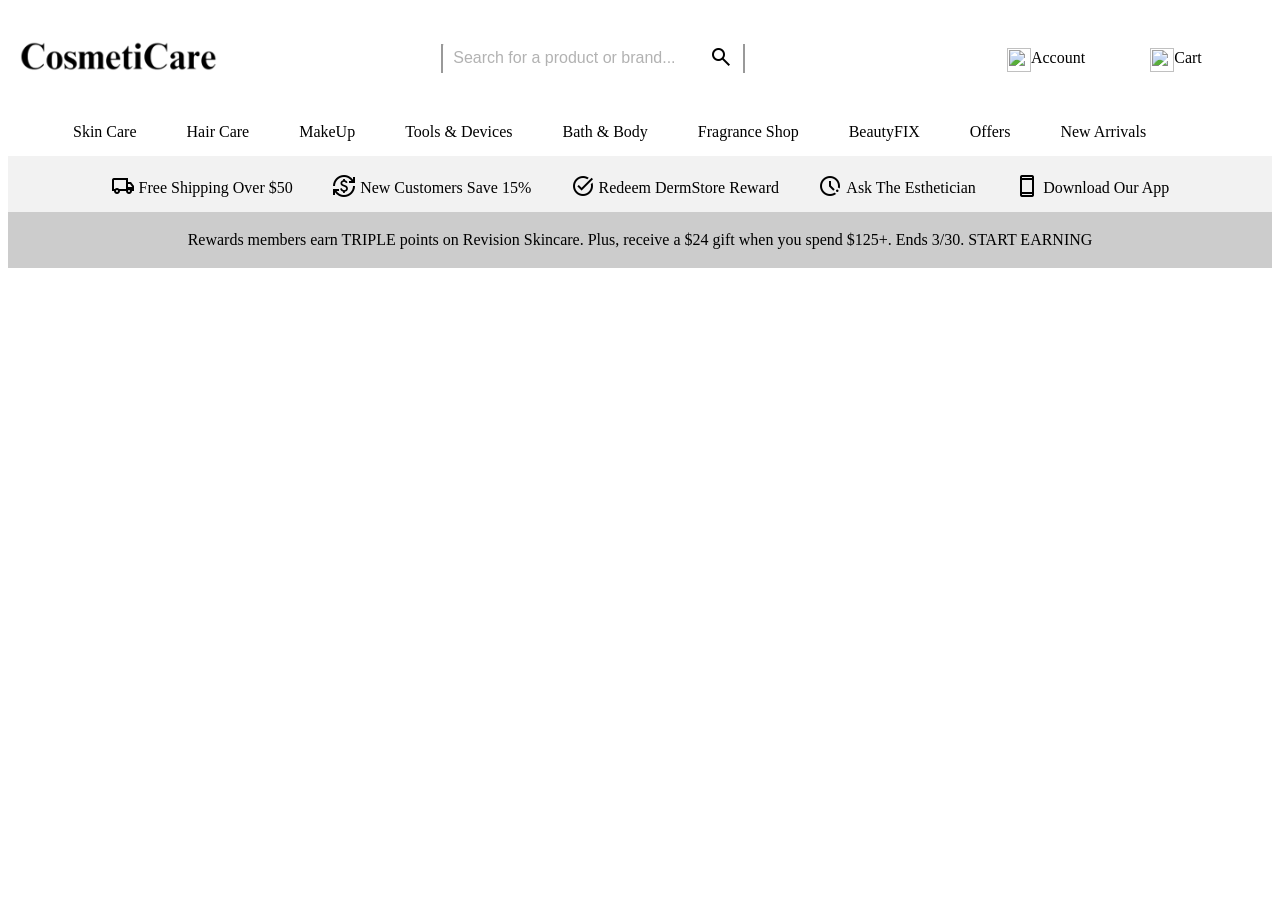
==== index.html @ 62c34367 "day2 Progress" ====
<!DOCTYPE html>
<html lang="en">
  <head>
    <meta charset="UTF-8" />
    <meta http-equiv="X-UA-Compatible" content="IE=edge" />
    <meta name="viewport" content="width=device-width, initial-scale=1.0" />
    <title>CosmetiCare</title>
    <link rel="stylesheet" href="style.css" />
    <link
      rel="stylesheet"
      href="https://fonts.googleapis.com/css2?family=Material+Symbols+Outlined:opsz,wght,FILL,GRAD@20..48,100..700,0..1,-50..200"
    />
    <link rel="stylesheet" href="https://fonts.googleapis.com/css2?family=Material+Symbols+Outlined:opsz,wght,FILL,GRAD@20..48,100..700,0..1,-50..200" />
  </head>
  <body>
    <header>
      <div class="logo">
        <a href="index.html">
          <img src="grpahics\CosmetiCare__2_-removebg-preview.png" alt="" />
        </a>
      </div>
      <div class="searchbox">
        <form>
          <div class="search-container">
            <input
              type="text"
              class="no-outline"
              placeholder="Search for a product or brand..."
            />
            <button type="submit">
              <span class="material-symbols-outlined"> search </span>
            </button>
          </div>
        </form>
      </div>
      <div class="account">
        <a href="account.html">
            <div>
                <img src="https://fonts.gstatic.com/s/i/short-term/release/materialsymbolsoutlined/person/wght600/24px.svg" alt="">
            </div>
            <div class="autoMargin">
                Account
            </div>
        </a>
      </div>
      <div class="cart">
        <a href="cart.html">
            <div>
                <img src="https://fonts.gstatic.com/s/i/short-term/release/materialsymbolsoutlined/shopping_bag/wght600/24px.svg" alt="">
            </div>
            <div class="autoMargin">
                Cart
            </div>
        </a>
      </div>
    </header>
        <nav class="nav-area">
            <ul>
                <li>
                    <a href="#">Skin Care
                    </a>
                    <ul>
                        <li><a href="">Cleanser & Exfoliators</a></li>
                        <li><a href="">Treatments and Serums</a> </li>
                        <li><a href="">Moisturizers</a></li>
                        <li><a href="">Eye Care</a></li>
                        <li><a href="">Lip Care</a></li>
                        <li><a href="">Face Sunscreen</a></li>
                    </ul>
                </li>
                <li>
                    <a href="#">Hair Care</a>
                    <ul>
                        <li><a href="">Shampoo </a></li>
                        <li><a href="">Dry Shampoo</a></li>
                        <li><a href="">Conditioner </a></li>
                        <li><a href="">HairLoss Products</a></li>
                        <li><a href="">Anti Dandruff & Scalf Care</a></li>
                        <li><a href="">Hair Treatments</a></li>
                        <li><a href="">Hair Mask</a></li>
                    </ul>
                </li>
                <li>
                    <a href="#">MakeUp</a>
                    <ul>
                        <li>
                            <a href="#">Face</a>
                        </li>
                        <li>
                            <a href="#">Lips</a>
                        </li>
                        <li>
                            <a href="#">Eyes</a>
                        </li>
                        <li>
                            <a href="#">Tools & Brush</a>
                        </li>
    
                        <li>
                            <a href="#">MakeUp Kit</a>
                        </li>
                    </ul>
                </li>
                <li>
                    <a href="#">Tools & Devices</a>
                    <ul>
                        <li><a href="">Skin Care tool</a></li>
                        <li><a href="">Hair Care tool</a></li>
                        <li><a href="">Makeup Tools</a></li>
                    </ul>
                </li>
    
                </li>
                <li>
                    <a href="#">Bath & Body</a>
                    <ul>
                        <li><a href="">Shop By Category</a></li>
                        <li><a href="">Shop By Concern</a></li>
                        <li><a href="">Personal Care</a></li>
                        <li><a href="">More</a></li>
                        <li><a href="">Popular Brands</a></li>
                    </ul>
                </li>
                <li>
                    <a href="#">Fragrance Shop</a>
                    <ul>
                        <li><a href="">Shop By Category</a></li>
                        <li><a href="">Fragrance Family</a></li>
                        <li><a href="">Popular Brands</a></li>
                    </ul>
                </li>
                <li>
                    <a href="#">BeautyFIX
                    </a>
                    <ul>
                        <li><a href="">BeautyFIX Home</a></li>
                        <li><a href="">BeautyFIX</a></li>
                        <li><a href="">Best of DermStore</a></li>
                    </ul>
                </li>
                <li>
                    <a href="#">Offers</a>
                    <ul>
                        <li><a href="">Sale</a></li>
                        <li><a href="">Shop By % Off</a></li>
                        <li><a href="">Others Offers</a></li>
                    </ul>
                </li>
                <li>
                    <a href="#">New Arrivals</a>
                    <ul>
                        <li><a href="">All New Arrivals</a></li>
                    </ul>
                </li>
            </ul>
        </nav>
        <section class="responsiveSlider">
            <div class="sliderContainer">
                <div>
                    <a href="#">
                        <div>
                            <span class="material-symbols-outlined">
                                local_shipping 
                            </span>
                        </div>
                        <div class="sliderText">
                            <span>Free Shipping Over $50</span>
                        </div>
                    </a>
                </div>
                <div>
                    <a href="#">
                        <div>
                            <span class="material-symbols-outlined">
                                currency_exchange
                                </span>
                        </div>
                        <div class="sliderText">
                            <span>New Customers Save 15%</span>
                        </div>
                    </a>
                </div>
                <div>
                    <a href="#">
                        <div>
                            <span class="material-symbols-outlined">
                                task_alt
                                </span>
                        </div>
                        <div class="sliderText">
                            <span>Redeem DermStore Reward</span>
                        </div>
                    </a>
                </div>
                <div>
                    <a href="#">
                        <div>
                            <span class="material-symbols-outlined">
                                pace
                            </span>
                        </div>
                        <div class="sliderText">
                            <span>Ask The Esthetician</span>
                        </div>
                    </a>
                </div>
                <div>
                    <a href="#">
                        <div>
                            <span class="material-symbols-outlined">
                                smartphone
                                </span>
                        </div>
                        <div class="sliderText">
                            <span>Download Our App</span>
                        </div>
                    </a>
                </div>
            </div>
        </section>
        <div class="stripBanner">
            <p>
                Rewards members earn TRIPLE points on Revision Skincare. Plus, receive a $24 gift when you spend $125+. Ends 3/30. START EARNING
            </p>
        </div>
        
  </body>
</html>
---- style.css ----
header {
    display: flex;
    flex-wrap: wrap;
    align-items: stretch;
    width: 100%;
    z-index: 999;
    transition: height .5s ease-in;
    max-width: 1400px;
    height: 100px;
    margin-left: auto;
    margin-right: auto;
    border-bottom-width: 0;
    border-bottom-style: solid;
    border-bottom-color: #999;
}

.logo {
    width: 18.8%;
    /* border: 1px solid red; */
    vertical-align: baseline;
    display: flex;
    flex-direction: inherit;
}

.logo a {
    padding-left: 10px;
    padding-right: 10px;
    margin-top: auto;
    margin-bottom: auto;
}

.logo img {
    width: 200px;
    margin-top: auto;
    margin-bottom: auto;
}

.searchbox {
    display: flex;
    justify-content: center;
    align-items: center;
    width: 55%;
    height: 50px;
    margin-top: auto;
    margin-bottom: auto;
}

.search-container {
    border: 2px solid #999999;
    display: flex;
    align-items: center;
    width: 300px;
    height: 25px;
}

.search-container input[type="text"] {
    border-color: #999999;
    width: 170%;
    padding: 10px;
    border: none;
    border-radius: 5px 0 0 0;
}

.search-container button[type="submit"] {
    padding: 10px;
    background-color: white;
    border: none;
    border-radius: 0 5px 5px 0;
    cursor: pointer;
}
.search-container input::placeholder { /* Chrome, Firefox, Opera, Safari 10.1+ */
    color: #B2B2B2;
    opacity: 1; 
    font-size: medium;
  }
  .no-outline:focus{
    outline: none;
  }
.search-container{
    width: 100;
}
.material-symbols-outlined {
  font-variation-settings:
  'FILL' 0,
  'wght' 700,
  'GRAD' 0,
  'opsz' 48
}
.account{
    display: flex;
    justify-content: flex-end;
    width : 11.42%;
}
.account a{
    display: flex;
    text-decoration: none;
    color: black;
    height: 20px;
    margin-top: auto;
    margin-bottom: auto;
}
.account div{
    margin-top: auto;
    margin-bottom: auto;
}
.account img{
    width: 24px;
    height: 24px;
}
.autoMargin{
    margin-top: auto;
    margin-bottom: auto;
}
.cart{
    display: flex;
    justify-content: flex-end;
    width : 9.23%;    
}
.cart a{
    display: flex;
    text-decoration: none;
    color: black;
    height: 20px;
    margin-top: auto;
    margin-bottom: auto;
}

.cart div{
    margin-top: auto;
    margin-bottom: auto;
}
.cart img{
    width: 24px;
    height: 24px;
}
@media screen and (max-width: 850px) {
    .search-container{
        display: none;
    }
  }
@media screen and (max-width: 570px) {
    .autoMargin{
        display: none;
    }
  }

  .nav-area {
    /* background:#0C5273 */
    width: 100%;
    /* border: 2px solid black; */
}

.nav-area:after {
    content: '';
    clear: both;
    display: block;
}

.nav-area ul {
    list-style: none;
    margin: 0;
    margin-right: 10px;
}

.nav-area>ul>li {
    float: left;
    position: relative;
}

.nav-area ul li a {
    text-decoration: none;
    color: black;
    padding: 15px 25px 15px 25px;
    display: block;
}

.nav-area ul li:hover a {
    background: #EEEEEE;
    opacity: 0.9;
}

.nav-area ul ul {
    position: absolute;
    padding: 0;
    min-width: 160px;
    display: none;
    top: 100%;
    left: 0;
}

.nav-area ul li:hover>ul {
    display: block;
}

.nav-area ul ul li:hover a {
    background:#999999;
}

.nav-area ul ul li {
    position: relative;
}

.nav-area ul ul ul {
    top: 0;
    left: 100%;
}

.nav-area ul ul ul li:hover a {
    background: #34495e;
}
@media screen and (max-width: 1192px) {
    .nav-area{
        display: none;
    }
  }

.responsiveSlider{
    display: flex;
    justify-content: center;
    background-color: #f2f2f2;
    width: 100%;
    height: 56px;

}
.sliderContainer{
    display: flex;
    justify-content: space-evenly;
    width: 90%;
    /* border : 1px solid black; */
}
.sliderContainer div{
    display: flex;
    justify-content: center;
    height: 20px;
    margin-top: auto;
    margin-bottom: auto;
}
.sliderContainer div a{
    display :flex;
}

.sliderContainer a{
    text-decoration: none;
    color : black;
}
.sliderContainer div a span{
    margin-top: auto;
    margin-bottom: auto;
}
.material-symbols-outlined {
    font-variation-settings:
    'FILL' 0,
    'wght' 400,
    'GRAD' 0,
    'opsz' 24
  }

  .sliderText{
    padding-top: 4px;
    padding-left: 4px;
  }
  @media screen and (max-width: 750px) {
    .responsiveSlider{
        height: 100px;
    }
  }
  @media screen and (max-width: 560px) {
    .responsiveSlider{
        display: none;
    }
  }
  .stripBanner{
    width: 100%;
    /* border: 1px solid black; */
    background-color: #CCCCCC;
    height: 56px;
    display: flex;
    justify-content: center;
    text-align: center;
  }
  .stripBanner p{
    margin-top: auto;
    margin-bottom: auto;
  }
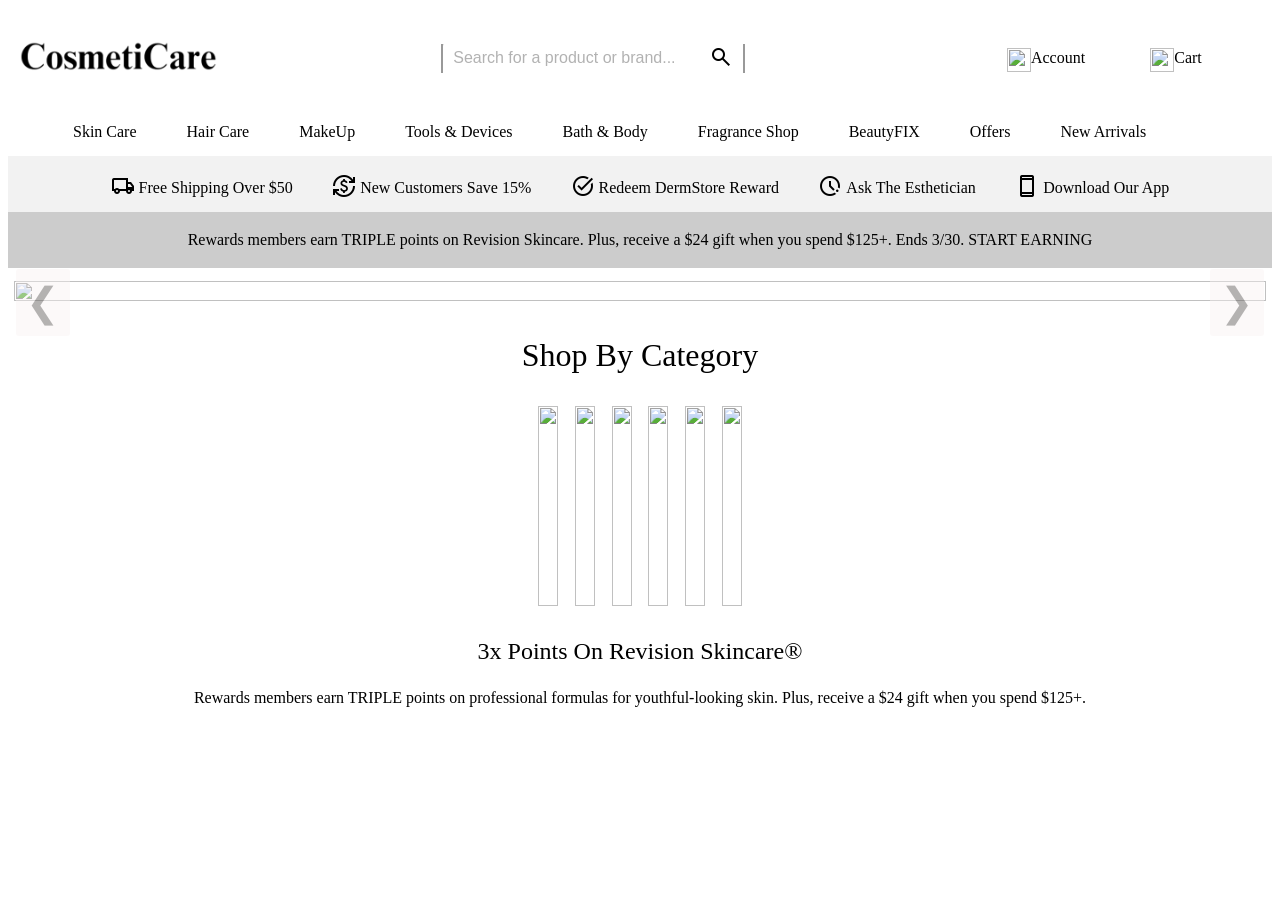
==== commit e70978ff: "Landing Page Halfwork Done" ====
--- a/index.html
+++ b/index.html
@@ -11,6 +11,7 @@
       href="https://fonts.googleapis.com/css2?family=Material+Symbols+Outlined:opsz,wght,FILL,GRAD@20..48,100..700,0..1,-50..200"
     />
     <link rel="stylesheet" href="https://fonts.googleapis.com/css2?family=Material+Symbols+Outlined:opsz,wght,FILL,GRAD@20..48,100..700,0..1,-50..200" />
+    <script src="src\landingPage.js"></script>
   </head>
   <body>
     <header>
@@ -223,6 +224,93 @@
                 Rewards members earn TRIPLE points on Revision Skincare. Plus, receive a $24 gift when you spend $125+. Ends 3/30. START EARNING
             </p>
         </div>
-        
+        <section class="slideshow-container">
+            <div class="slideshow-inner">
+              <div class="mySlides fade">
+        
+                <img
+                  src='https://static.thcdn.com/images/xlarge/webp/widgets/208-us/54/original-Spring_Beauty_1920x700-042754.png'
+                  style='width: 100%;' onclick="window.location.href='groceries.html'" />
+              </div>
+        
+              <div class="mySlides fade">
+        
+                <img
+                  src='https://static.thcdn.com/images/xlarge/webp/widgets/208-us/27/original-0223_47424_DS_MH_Shot_28_Batching_HomePage-1920x700.jpeg-061027.jpg'
+                  style='width: 100%;' alt="fighting nazca boobies" onclick="window.location.href='beauty.html'" />
+        
+              </div>
+        
+              <div class="mySlides fade">
+        
+                <img
+                  src='https://static.thcdn.com/images/xlarge/webp/widgets/208-us/27/original-0223_47424_DS_MH_Shot_28_Batching_HomePage-1920x700.jpeg-061027.jpg'
+                  style='width: 100%;' alt="otovalo waterfall" / onclick="window.location.href='electronics.html'">
+        
+              </div>
+            </div>
+        
+        
+            <a class="prev" onclick='plusSlides(-1)'> &#10094;</a>
+            <a class="next" onclick='plusSlides(1)'>&#10095;</a>
+          </section>
+          <div class="shopByCategory">
+            <div>
+                <div>
+                    <p>Shop By Category</p>
+                </div>
+                <div class="shopCat">
+                    <div>
+                        <a href="#">
+                            <img src="https://static.thcdn.com/images/small/webp/widgets/208-us/20/DS_Round_Nav_-_Untitled_Page_%287%29-052520.png" alt="">
+                        </a>
+                    </div>
+                    <div>
+                        <a href="#">
+                        <img src="https://static.thcdn.com/images/small/webp/widgets/208-us/36/DS_Round_Nav_-_Untitled_Page_%2833%29-085536.png" alt="">
+                        </a>
+                    </div>
+                    <div>
+                        <a href="#">
+                        <img src="https://static.thcdn.com/images/small/webp/widgets/208-us/52/DS_Round_Nav_-_Untitled_Page_%2834%29-025252.png" alt="">
+
+                        </a>
+                    </div>
+                    <div>
+                        <a href="#">
+                        <img src="https://static.thcdn.com/images/small/webp/widgets/208-us/03/DS_Round_Nav_-_Untitled_Page_%2810%29-052703.png" alt="">
+                        </a>
+                    </div>
+                    <div>
+                        <a href="#">
+                        <img src="https://static.thcdn.com/images/small/webp/widgets/208-us/36/DS_Round_Nav_-_Untitled_Page_%2825%29-063536.png" alt="">
+                        </a>
+                    </div>
+                    <div>
+                        <a href="#">
+                        <img src="https://static.thcdn.com/images/small/webp/widgets/208-us/49/DS_Round_Nav_-_Untitled_Page_%2813%29-053649.png" alt="">
+                        </a>
+                    </div>
+                </div>
+            </div>
+          </div>
+          <div class="xPoint">
+            <div class="xPointCont">
+                <p style="font-size: x-large;">3x Points On Revision Skincare®</p>
+                <p>Rewards members earn TRIPLE points on professional formulas for youthful-looking skin. Plus, receive a $24 gift when you spend $125+.</p>
+            </div>
+            <div class="imgCont">
+                <div>
+                    <img src="https://static.thcdn.com/images/medium/webp/widgets/208-us/29/MicrosoftTeams-image_%284%29-034529.png" alt="">
+                </div>
+                <div>
+                    <img src="https://static.thcdn.com/images/medium/webp/widgets/208-us/29/MicrosoftTeams-image_%284%29-034529.png" alt="">
+                </div>
+                <div>
+                    <img src="https://static.thcdn.com/images/medium/webp/widgets/208-us/29/MicrosoftTeams-image_%284%29-034529.png" alt="">
+                </div>
+            </div>
+          </div>
+          
   </body>
 </html>
--- a/style.css
+++ b/style.css
@@ -283,3 +283,130 @@
     margin-bottom: auto;
   }
   
+  .slideshow-container {
+    width: 100%;
+    position: relative;
+    margin: auto;
+    margin-top:13px;
+    height: 45%;
+
+}
+ 
+.slideshow-container img {
+    width: 100%;
+    height: 100%;
+
+}
+.slideshow-container img:hover {
+  width: 100%;
+  height: 100%;
+  cursor: pointer;
+
+}
+
+
+
+.mySlides {
+    margin: auto;
+    width: 99%;
+    display: none;
+    height:auto;
+     
+}
+
+.prev,
+.next {
+    cursor: pointer;
+    position: absolute;
+    top: 40%;
+    width: auto;
+    margin-top: -22px;
+    padding: 10px;
+    color: #6c6766;
+    font-size: 40px;
+    transition: .6s ease;
+    border-radius: 0 2px 2px 0;
+    background-color: rgba(249, 243, 243, 0.8);
+    opacity: 0.5;
+    
+}
+
+.next {
+     position: absolute;
+    right:0.6%;
+    border-radius: 3px 3px 3px 3px;
+}
+
+.prev {
+    position: absolute;
+    left: 0.6%;
+    border-radius: 3px 3px 3px 3px;
+    
+}
+
+.prev:hover,
+.next:hover {
+    color: #f2f2f2;
+    background-color: rgba(156, 151, 151, 0.8)
+}
+.dot {
+    border: 1px solid rgb(157, 155, 153);
+    cursor: pointer;
+    height: 10px;
+    width: 10px;
+    margin: 0 2px;
+    background-color: #bbb;
+    border-radius: 50%;
+    display: inline-block;
+    transition: background-color .7s ease;
+}
+
+.active,
+.dot:hover {
+    background-color: #717171
+}
+
+.shopByCategory{
+    display: flex;
+    justify-content: center;
+    width: 100%;
+    height: auto;
+    /* border : 1px solid black; */
+    text-align: center;
+    font-size: xx-large;
+}
+.shopCat img{
+    width:100%;
+    height : 200px;
+}
+.shopCat{
+    /* border: 1px solid red; */
+    width: 100%;
+    display: flex;
+    margin-left: auto;
+    margin-right: auto;
+    justify-content: space-evenly;
+}
+.shopCat img:hover{
+    opacity: 0.8;
+}
+.xPoint{
+    width: 100%;
+    /* border: 1px solid red; */
+    height: auto;
+}
+.xPointCont{
+    text-align: center;
+
+}
+.xPoint img{
+    width: 90%;
+}
+.imgCont div{
+    /* border: 2px solid red; */
+    text-align: center;
+}
+.imgCont{
+    display: flex;
+    justify-content: space-between;
+}
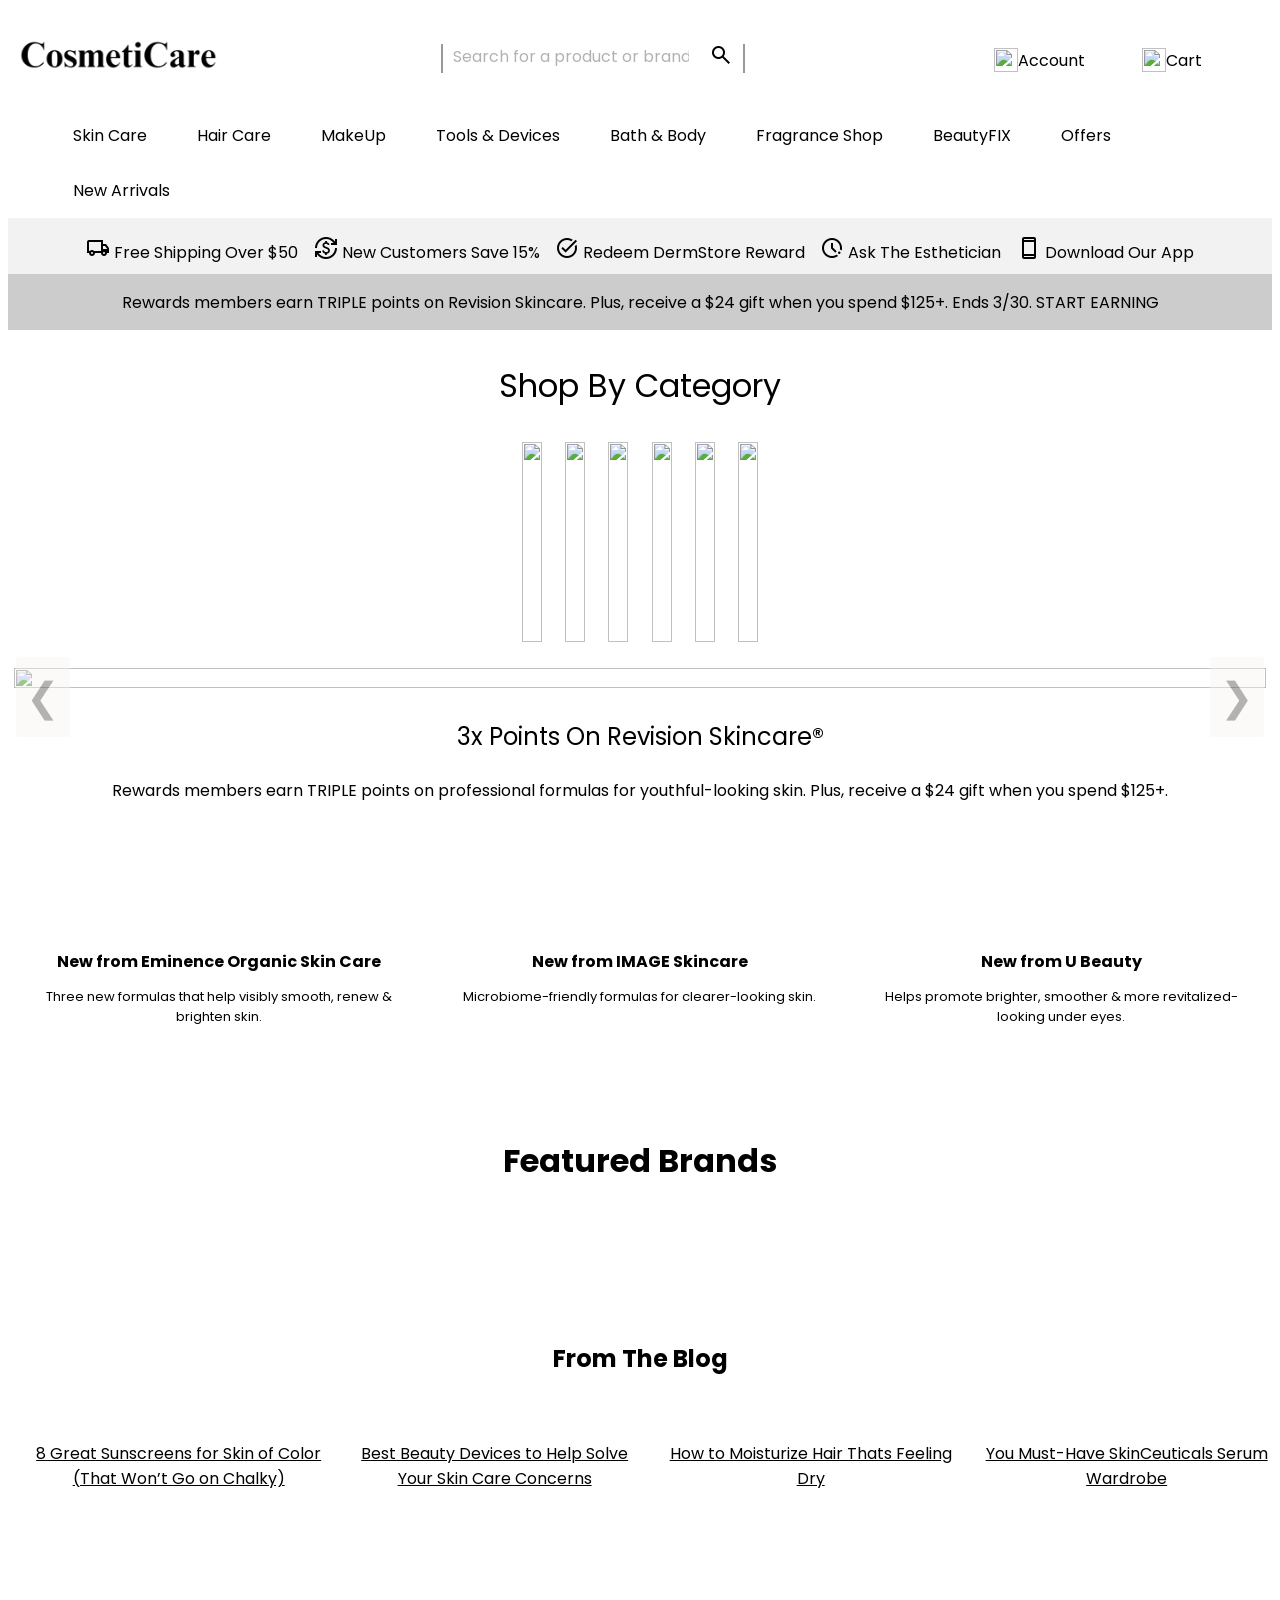
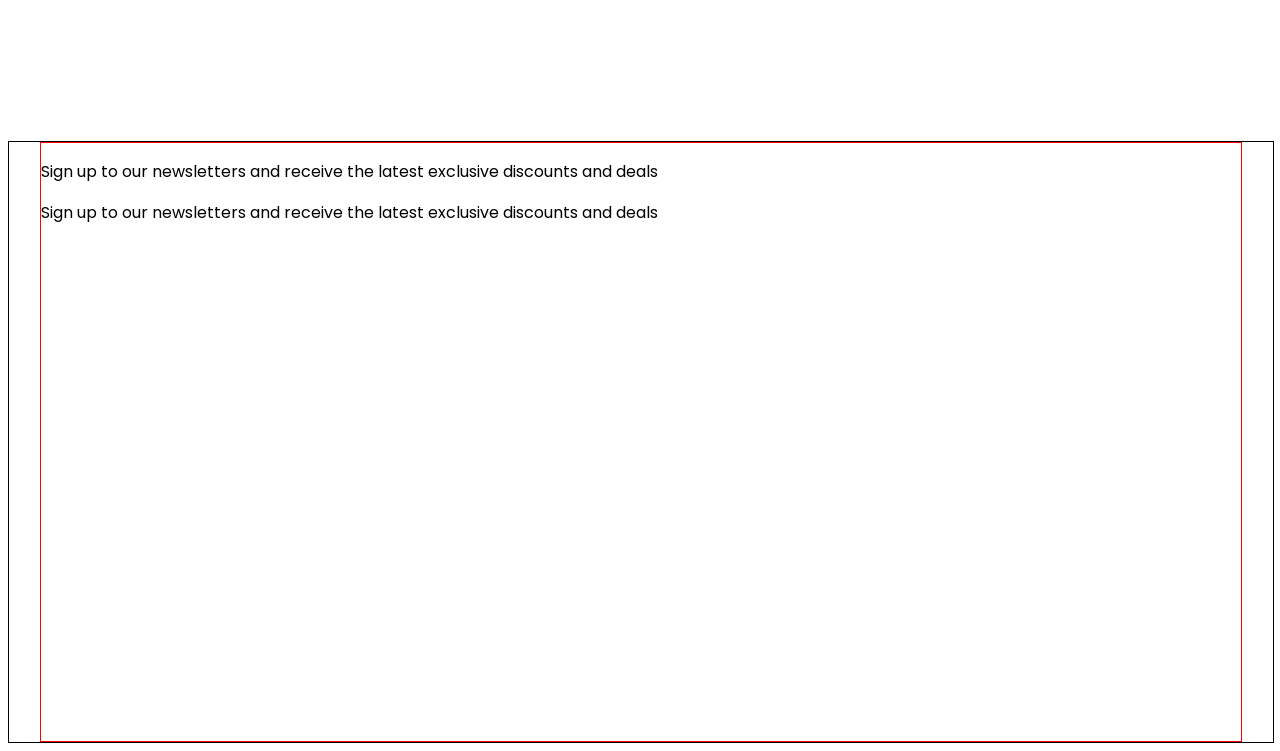
==== commit cd5494a9: "Footer Work Initiated" ====
--- a/index.html
+++ b/index.html
@@ -1,316 +1,435 @@
 <!DOCTYPE html>
 <html lang="en">
-  <head>
+
+<head>
     <meta charset="UTF-8" />
     <meta http-equiv="X-UA-Compatible" content="IE=edge" />
     <meta name="viewport" content="width=device-width, initial-scale=1.0" />
     <title>CosmetiCare</title>
     <link rel="stylesheet" href="style.css" />
+    <link rel="stylesheet"
+        href="https://fonts.googleapis.com/css2?family=Material+Symbols+Outlined:opsz,wght,FILL,GRAD@20..48,100..700,0..1,-50..200" />
+    <link rel="preconnect" href="https://fonts.googleapis.com">
+    <link rel="preconnect" href="https://fonts.gstatic.com" crossorigin>
+    <link rel="preconnect" href="https://fonts.googleapis.com">
+    <link rel="preconnect" href="https://fonts.gstatic.com" crossorigin>
     <link
-      rel="stylesheet"
-      href="https://fonts.googleapis.com/css2?family=Material+Symbols+Outlined:opsz,wght,FILL,GRAD@20..48,100..700,0..1,-50..200"
-    />
-    <link rel="stylesheet" href="https://fonts.googleapis.com/css2?family=Material+Symbols+Outlined:opsz,wght,FILL,GRAD@20..48,100..700,0..1,-50..200" />
+        href="https://fonts.googleapis.com/css2?family=Delicious+Handrawn&family=Noto+Sans+SC:wght@100&family=Oswald:wght@700&family=Poppins:wght@200&display=swap"
+        rel="stylesheet">
+    <link rel="stylesheet"
+        href="https://fonts.googleapis.com/css2?family=Material+Symbols+Outlined:opsz,wght,FILL,GRAD@20..48,100..700,0..1,-50..200" />
     <script src="src\landingPage.js"></script>
-  </head>
-  <body>
+</head>
+
+<body>
     <header>
-      <div class="logo">
-        <a href="index.html">
-          <img src="grpahics\CosmetiCare__2_-removebg-preview.png" alt="" />
+        <div class="logo">
+            <a href="index.html">
+                <img src="grpahics\CosmetiCare__2_-removebg-preview.png" alt="" />
+            </a>
+        </div>
+        <div class="searchbox">
+            <form>
+                <div class="search-container">
+                    <input type="text" class="no-outline" placeholder="Search for a product or brand..." />
+                    <button type="submit">
+                        <span class="material-symbols-outlined"> search </span>
+                    </button>
+                </div>
+            </form>
+        </div>
+        <div class="account">
+            <a href="account.html">
+                <div>
+                    <img src="https://fonts.gstatic.com/s/i/short-term/release/materialsymbolsoutlined/person/wght600/24px.svg"
+                        alt="">
+                </div>
+                <div class="autoMargin">
+                    Account
+                </div>
+            </a>
+        </div>
+        <div class="cart">
+            <a href="cart.html">
+                <div>
+                    <img src="https://fonts.gstatic.com/s/i/short-term/release/materialsymbolsoutlined/shopping_bag/wght600/24px.svg"
+                        alt="">
+                </div>
+                <div class="autoMargin">
+                    Cart
+                </div>
+            </a>
+        </div>
+    </header>
+    <nav class="nav-area">
+        <ul>
+            <li>
+                <a href="#">Skin Care
+                </a>
+                <ul>
+                    <li><a href="">Cleanser & Exfoliators</a></li>
+                    <li><a href="">Treatments and Serums</a> </li>
+                    <li><a href="">Moisturizers</a></li>
+                    <li><a href="">Eye Care</a></li>
+                    <li><a href="">Lip Care</a></li>
+                    <li><a href="">Face Sunscreen</a></li>
+                </ul>
+            </li>
+            <li>
+                <a href="#">Hair Care</a>
+                <ul>
+                    <li><a href="">Shampoo </a></li>
+                    <li><a href="">Dry Shampoo</a></li>
+                    <li><a href="">Conditioner </a></li>
+                    <li><a href="">HairLoss Products</a></li>
+                    <li><a href="">Anti Dandruff & Scalf Care</a></li>
+                    <li><a href="">Hair Treatments</a></li>
+                    <li><a href="">Hair Mask</a></li>
+                </ul>
+            </li>
+            <li>
+                <a href="#">MakeUp</a>
+                <ul>
+                    <li>
+                        <a href="#">Face</a>
+                    </li>
+                    <li>
+                        <a href="#">Lips</a>
+                    </li>
+                    <li>
+                        <a href="#">Eyes</a>
+                    </li>
+                    <li>
+                        <a href="#">Tools & Brush</a>
+                    </li>
+
+                    <li>
+                        <a href="#">MakeUp Kit</a>
+                    </li>
+                </ul>
+            </li>
+            <li>
+                <a href="#">Tools & Devices</a>
+                <ul>
+                    <li><a href="">Skin Care tool</a></li>
+                    <li><a href="">Hair Care tool</a></li>
+                    <li><a href="">Makeup Tools</a></li>
+                </ul>
+            </li>
+
+            </li>
+            <li>
+                <a href="#">Bath & Body</a>
+                <ul>
+                    <li><a href="">Shop By Category</a></li>
+                    <li><a href="">Shop By Concern</a></li>
+                    <li><a href="">Personal Care</a></li>
+                    <li><a href="">More</a></li>
+                    <li><a href="">Popular Brands</a></li>
+                </ul>
+            </li>
+            <li>
+                <a href="#">Fragrance Shop</a>
+                <ul>
+                    <li><a href="">Shop By Category</a></li>
+                    <li><a href="">Fragrance Family</a></li>
+                    <li><a href="">Popular Brands</a></li>
+                </ul>
+            </li>
+            <li>
+                <a href="#">BeautyFIX
+                </a>
+                <ul>
+                    <li><a href="">BeautyFIX Home</a></li>
+                    <li><a href="">BeautyFIX</a></li>
+                    <li><a href="">Best of DermStore</a></li>
+                </ul>
+            </li>
+            <li>
+                <a href="#">Offers</a>
+                <ul>
+                    <li><a href="">Sale</a></li>
+                    <li><a href="">Shop By % Off</a></li>
+                    <li><a href="">Others Offers</a></li>
+                </ul>
+            </li>
+            <li>
+                <a href="#">New Arrivals</a>
+                <ul>
+                    <li><a href="">All New Arrivals</a></li>
+                </ul>
+            </li>
+        </ul>
+    </nav>
+    <section class="responsiveSlider">
+        <div class="sliderContainer">
+            <div>
+                <a href="#">
+                    <div>
+                        <span class="material-symbols-outlined">
+                            local_shipping
+                        </span>
+                    </div>
+                    <div class="sliderText">
+                        <span>Free Shipping Over $50</span>
+                    </div>
+                </a>
+            </div>
+            <div>
+                <a href="#">
+                    <div>
+                        <span class="material-symbols-outlined">
+                            currency_exchange
+                        </span>
+                    </div>
+                    <div class="sliderText">
+                        <span>New Customers Save 15%</span>
+                    </div>
+                </a>
+            </div>
+            <div>
+                <a href="#">
+                    <div>
+                        <span class="material-symbols-outlined">
+                            task_alt
+                        </span>
+                    </div>
+                    <div class="sliderText">
+                        <span>Redeem DermStore Reward</span>
+                    </div>
+                </a>
+            </div>
+            <div>
+                <a href="#">
+                    <div>
+                        <span class="material-symbols-outlined">
+                            pace
+                        </span>
+                    </div>
+                    <div class="sliderText">
+                        <span>Ask The Esthetician</span>
+                    </div>
+                </a>
+            </div>
+            <div>
+                <a href="#">
+                    <div>
+                        <span class="material-symbols-outlined">
+                            smartphone
+                        </span>
+                    </div>
+                    <div class="sliderText">
+                        <span>Download Our App</span>
+                    </div>
+                </a>
+            </div>
+        </div>
+    </section>
+    <div class="stripBanner">
+        <p>
+            Rewards members earn TRIPLE points on Revision Skincare. Plus, receive a $24 gift when you spend $125+. Ends
+            3/30. START EARNING
+        </p>
+    </div>
+    <div class="shopByCategory">
+        <div>
+            <div>
+                <p>Shop By Category</p>
+            </div>
+            <div class="shopCat">
+                <div>
+                    <a href="#">
+                        <img src="https://static.thcdn.com/images/small/webp/widgets/208-us/20/DS_Round_Nav_-_Untitled_Page_%287%29-052520.png"
+                            alt="">
+                    </a>
+                </div>
+                <div>
+                    <a href="#">
+                        <img src="https://static.thcdn.com/images/small/webp/widgets/208-us/36/DS_Round_Nav_-_Untitled_Page_%2833%29-085536.png"
+                            alt="">
+                    </a>
+                </div>
+                <div>
+                    <a href="#">
+                        <img src="https://static.thcdn.com/images/small/webp/widgets/208-us/52/DS_Round_Nav_-_Untitled_Page_%2834%29-025252.png"
+                            alt="">
+
+                    </a>
+                </div>
+                <div>
+                    <a href="#">
+                        <img src="https://static.thcdn.com/images/small/webp/widgets/208-us/03/DS_Round_Nav_-_Untitled_Page_%2810%29-052703.png"
+                            alt="">
+                    </a>
+                </div>
+                <div>
+                    <a href="#">
+                        <img src="https://static.thcdn.com/images/small/webp/widgets/208-us/36/DS_Round_Nav_-_Untitled_Page_%2825%29-063536.png"
+                            alt="">
+                    </a>
+                </div>
+                <div>
+                    <a href="#">
+                        <img src="https://static.thcdn.com/images/small/webp/widgets/208-us/49/DS_Round_Nav_-_Untitled_Page_%2813%29-053649.png"
+                            alt="">
+                    </a>
+                </div>
+            </div>
+        </div>
+    </div>
+    <section class="slideshow-container">
+        <div class="slideshow-inner">
+            <div class="mySlides fade">
+
+                <img src='https://static.thcdn.com/images/xlarge/webp/widgets/208-us/54/original-Spring_Beauty_1920x700-042754.png'
+                    style='width: 100%;' onclick="window.location.href='groceries.html'" />
+            </div>
+
+            <div class="mySlides fade">
+
+                <img src='https://static.thcdn.com/images/xlarge/webp/widgets/208-us/27/original-0223_47424_DS_MH_Shot_28_Batching_HomePage-1920x700.jpeg-061027.jpg'
+                    style='width: 100%;' alt="fighting nazca boobies" onclick="window.location.href='beauty.html'" />
+
+            </div>
+
+            <div class="mySlides fade">
+
+                <img src='https://static.thcdn.com/images/xlarge/webp/widgets/208-us/27/original-0223_47424_DS_MH_Shot_28_Batching_HomePage-1920x700.jpeg-061027.jpg'
+                    style='width: 100%;' alt="otovalo waterfall" / onclick="window.location.href='electronics.html'">
+
+            </div>
+        </div>
+
+
+        <a class="prev" onclick='plusSlides(-1)'> &#10094;</a>
+        <a class="next" onclick='plusSlides(1)'>&#10095;</a>
+    </section>
+
+    <div class="xPoint">
+        <div class="xPointCont">
+            <p style="font-size: x-large;">3x Points On Revision Skincare®</p>
+            <p>Rewards members earn TRIPLE points on professional formulas for youthful-looking skin. Plus, receive a
+                $24 gift when you spend $125+.</p>
+        </div>
+        <div class="imgCont">
+            <div>
+                <img src="https://static.thcdn.com/images/medium/webp/widgets/208-us/29/MicrosoftTeams-image_%284%29-034529.png"
+                    alt="">
+            </div>
+            <div>
+                <img src="https://static.thcdn.com/images/medium/webp/widgets/208-us/29/MicrosoftTeams-image_%284%29-034529.png"
+                    alt="">
+            </div>
+            <div>
+                <img src="https://static.thcdn.com/images/medium/webp/widgets/208-us/29/MicrosoftTeams-image_%284%29-034529.png"
+                    alt="">
+            </div>
+        </div>
+    </div>
+    <div class="threeItemEditorial_container">
+        <div>
+            <img src="https://static.thcdn.com/images/small/webp/widgets/208-us/02/HPLPSQBANNER-676x556.jpeg-080002.jpg"
+                alt="">
+            <p style="margin: 0; padding: 0;font-weight: bold">New from Eminence Organic Skin Care</p>
+            <p style="font-size: small;">Three new formulas that help visibly smooth, renew & brighten skin.</p>
+        </div>
+        <div>
+            <img src="https://static.thcdn.com/images/small/webp/widgets/208-us/40/0307_47951_THG0035372_DS_EF_March_Batch_Shot_012_HP_LPSQ_BANNER_676x556-075940.jpg"
+                alt="">
+            <p style="margin: 0; padding: 0;font-weight: bold">New from IMAGE Skincare</p>
+            <p style="font-size: small;">Microbiome-friendly formulas for clearer-looking skin.</p>
+        </div>
+        <div>
+            <img src="https://static.thcdn.com/images/small/webp/widgets/208-us/20/HPLPSQBANNER-676x556-073820.jpeg"
+                alt="">
+            <p style="margin: 0; padding: 0;font-weight: bold;">New from U Beauty</p>
+            <p style="font-size: small;">Helps promote brighter, smoother & more revitalized-looking under eyes.</p>
+        </div>
+    </div>
+    <div class="referral">
+        <a href="#">
+            <img src="https://static.thcdn.com/images/large/webp/widgets/208-us/14/New_Page-021914.png" alt="">
         </a>
-      </div>
-      <div class="searchbox">
-        <form>
-          <div class="search-container">
-            <input
-              type="text"
-              class="no-outline"
-              placeholder="Search for a product or brand..."
-            />
-            <button type="submit">
-              <span class="material-symbols-outlined"> search </span>
-            </button>
-          </div>
-        </form>
-      </div>
-      <div class="account">
-        <a href="account.html">
-            <div>
-                <img src="https://fonts.gstatic.com/s/i/short-term/release/materialsymbolsoutlined/person/wght600/24px.svg" alt="">
-            </div>
-            <div class="autoMargin">
-                Account
-            </div>
-        </a>
-      </div>
-      <div class="cart">
-        <a href="cart.html">
-            <div>
-                <img src="https://fonts.gstatic.com/s/i/short-term/release/materialsymbolsoutlined/shopping_bag/wght600/24px.svg" alt="">
-            </div>
-            <div class="autoMargin">
-                Cart
-            </div>
-        </a>
-      </div>
-    </header>
-        <nav class="nav-area">
-            <ul>
-                <li>
-                    <a href="#">Skin Care
-                    </a>
-                    <ul>
-                        <li><a href="">Cleanser & Exfoliators</a></li>
-                        <li><a href="">Treatments and Serums</a> </li>
-                        <li><a href="">Moisturizers</a></li>
-                        <li><a href="">Eye Care</a></li>
-                        <li><a href="">Lip Care</a></li>
-                        <li><a href="">Face Sunscreen</a></li>
-                    </ul>
-                </li>
-                <li>
-                    <a href="#">Hair Care</a>
-                    <ul>
-                        <li><a href="">Shampoo </a></li>
-                        <li><a href="">Dry Shampoo</a></li>
-                        <li><a href="">Conditioner </a></li>
-                        <li><a href="">HairLoss Products</a></li>
-                        <li><a href="">Anti Dandruff & Scalf Care</a></li>
-                        <li><a href="">Hair Treatments</a></li>
-                        <li><a href="">Hair Mask</a></li>
-                    </ul>
-                </li>
-                <li>
-                    <a href="#">MakeUp</a>
-                    <ul>
-                        <li>
-                            <a href="#">Face</a>
-                        </li>
-                        <li>
-                            <a href="#">Lips</a>
-                        </li>
-                        <li>
-                            <a href="#">Eyes</a>
-                        </li>
-                        <li>
-                            <a href="#">Tools & Brush</a>
-                        </li>
-    
-                        <li>
-                            <a href="#">MakeUp Kit</a>
-                        </li>
-                    </ul>
-                </li>
-                <li>
-                    <a href="#">Tools & Devices</a>
-                    <ul>
-                        <li><a href="">Skin Care tool</a></li>
-                        <li><a href="">Hair Care tool</a></li>
-                        <li><a href="">Makeup Tools</a></li>
-                    </ul>
-                </li>
-    
-                </li>
-                <li>
-                    <a href="#">Bath & Body</a>
-                    <ul>
-                        <li><a href="">Shop By Category</a></li>
-                        <li><a href="">Shop By Concern</a></li>
-                        <li><a href="">Personal Care</a></li>
-                        <li><a href="">More</a></li>
-                        <li><a href="">Popular Brands</a></li>
-                    </ul>
-                </li>
-                <li>
-                    <a href="#">Fragrance Shop</a>
-                    <ul>
-                        <li><a href="">Shop By Category</a></li>
-                        <li><a href="">Fragrance Family</a></li>
-                        <li><a href="">Popular Brands</a></li>
-                    </ul>
-                </li>
-                <li>
-                    <a href="#">BeautyFIX
-                    </a>
-                    <ul>
-                        <li><a href="">BeautyFIX Home</a></li>
-                        <li><a href="">BeautyFIX</a></li>
-                        <li><a href="">Best of DermStore</a></li>
-                    </ul>
-                </li>
-                <li>
-                    <a href="#">Offers</a>
-                    <ul>
-                        <li><a href="">Sale</a></li>
-                        <li><a href="">Shop By % Off</a></li>
-                        <li><a href="">Others Offers</a></li>
-                    </ul>
-                </li>
-                <li>
-                    <a href="#">New Arrivals</a>
-                    <ul>
-                        <li><a href="">All New Arrivals</a></li>
-                    </ul>
-                </li>
-            </ul>
-        </nav>
-        <section class="responsiveSlider">
-            <div class="sliderContainer">
-                <div>
-                    <a href="#">
-                        <div>
-                            <span class="material-symbols-outlined">
-                                local_shipping 
-                            </span>
-                        </div>
-                        <div class="sliderText">
-                            <span>Free Shipping Over $50</span>
-                        </div>
-                    </a>
-                </div>
-                <div>
-                    <a href="#">
-                        <div>
-                            <span class="material-symbols-outlined">
-                                currency_exchange
-                                </span>
-                        </div>
-                        <div class="sliderText">
-                            <span>New Customers Save 15%</span>
-                        </div>
-                    </a>
-                </div>
-                <div>
-                    <a href="#">
-                        <div>
-                            <span class="material-symbols-outlined">
-                                task_alt
-                                </span>
-                        </div>
-                        <div class="sliderText">
-                            <span>Redeem DermStore Reward</span>
-                        </div>
-                    </a>
-                </div>
-                <div>
-                    <a href="#">
-                        <div>
-                            <span class="material-symbols-outlined">
-                                pace
-                            </span>
-                        </div>
-                        <div class="sliderText">
-                            <span>Ask The Esthetician</span>
-                        </div>
-                    </a>
-                </div>
-                <div>
-                    <a href="#">
-                        <div>
-                            <span class="material-symbols-outlined">
-                                smartphone
-                                </span>
-                        </div>
-                        <div class="sliderText">
-                            <span>Download Our App</span>
-                        </div>
-                    </a>
-                </div>
-            </div>
-        </section>
-        <div class="stripBanner">
-            <p>
-                Rewards members earn TRIPLE points on Revision Skincare. Plus, receive a $24 gift when you spend $125+. Ends 3/30. START EARNING
-            </p>
-        </div>
-        <section class="slideshow-container">
-            <div class="slideshow-inner">
-              <div class="mySlides fade">
-        
-                <img
-                  src='https://static.thcdn.com/images/xlarge/webp/widgets/208-us/54/original-Spring_Beauty_1920x700-042754.png'
-                  style='width: 100%;' onclick="window.location.href='groceries.html'" />
-              </div>
-        
-              <div class="mySlides fade">
-        
-                <img
-                  src='https://static.thcdn.com/images/xlarge/webp/widgets/208-us/27/original-0223_47424_DS_MH_Shot_28_Batching_HomePage-1920x700.jpeg-061027.jpg'
-                  style='width: 100%;' alt="fighting nazca boobies" onclick="window.location.href='beauty.html'" />
-        
-              </div>
-        
-              <div class="mySlides fade">
-        
-                <img
-                  src='https://static.thcdn.com/images/xlarge/webp/widgets/208-us/27/original-0223_47424_DS_MH_Shot_28_Batching_HomePage-1920x700.jpeg-061027.jpg'
-                  style='width: 100%;' alt="otovalo waterfall" / onclick="window.location.href='electronics.html'">
-        
-              </div>
-            </div>
-        
-        
-            <a class="prev" onclick='plusSlides(-1)'> &#10094;</a>
-            <a class="next" onclick='plusSlides(1)'>&#10095;</a>
-          </section>
-          <div class="shopByCategory">
-            <div>
-                <div>
-                    <p>Shop By Category</p>
-                </div>
-                <div class="shopCat">
-                    <div>
-                        <a href="#">
-                            <img src="https://static.thcdn.com/images/small/webp/widgets/208-us/20/DS_Round_Nav_-_Untitled_Page_%287%29-052520.png" alt="">
-                        </a>
-                    </div>
-                    <div>
-                        <a href="#">
-                        <img src="https://static.thcdn.com/images/small/webp/widgets/208-us/36/DS_Round_Nav_-_Untitled_Page_%2833%29-085536.png" alt="">
-                        </a>
-                    </div>
-                    <div>
-                        <a href="#">
-                        <img src="https://static.thcdn.com/images/small/webp/widgets/208-us/52/DS_Round_Nav_-_Untitled_Page_%2834%29-025252.png" alt="">
-
-                        </a>
-                    </div>
-                    <div>
-                        <a href="#">
-                        <img src="https://static.thcdn.com/images/small/webp/widgets/208-us/03/DS_Round_Nav_-_Untitled_Page_%2810%29-052703.png" alt="">
-                        </a>
-                    </div>
-                    <div>
-                        <a href="#">
-                        <img src="https://static.thcdn.com/images/small/webp/widgets/208-us/36/DS_Round_Nav_-_Untitled_Page_%2825%29-063536.png" alt="">
-                        </a>
-                    </div>
-                    <div>
-                        <a href="#">
-                        <img src="https://static.thcdn.com/images/small/webp/widgets/208-us/49/DS_Round_Nav_-_Untitled_Page_%2813%29-053649.png" alt="">
-                        </a>
-                    </div>
-                </div>
-            </div>
-          </div>
-          <div class="xPoint">
-            <div class="xPointCont">
-                <p style="font-size: x-large;">3x Points On Revision Skincare®</p>
-                <p>Rewards members earn TRIPLE points on professional formulas for youthful-looking skin. Plus, receive a $24 gift when you spend $125+.</p>
-            </div>
-            <div class="imgCont">
-                <div>
-                    <img src="https://static.thcdn.com/images/medium/webp/widgets/208-us/29/MicrosoftTeams-image_%284%29-034529.png" alt="">
-                </div>
-                <div>
-                    <img src="https://static.thcdn.com/images/medium/webp/widgets/208-us/29/MicrosoftTeams-image_%284%29-034529.png" alt="">
-                </div>
-                <div>
-                    <img src="https://static.thcdn.com/images/medium/webp/widgets/208-us/29/MicrosoftTeams-image_%284%29-034529.png" alt="">
-                </div>
-            </div>
-          </div>
-          
-  </body>
-</html>
+    </div>
+    <div class="featured">
+        <div>
+            <div>
+                <p style="font-weight: bold;">Featured Brands</p>
+            </div>
+            <div class="featuredBrands">
+                <div>
+                    <a href="#">
+                        <img src="https://static.thcdn.com/images/small/webp/widgets/208-us/19/SR-logo_2000x2000-060919.jpg"
+                            alt="">
+                    </a>
+                </div>
+                <div>
+                    <a href="#">
+                        <img src="https://static.thcdn.com/images/small/webp/widgets/208-us/59/Skinc-014559.jpg" alt="">
+                    </a>
+                </div>
+                <div>
+                    <a href="#">
+                        <img src="https://static.thcdn.com/images/small/webp/widgets/208-us/19/SR-logo_2000x2000-060919.jpg"
+                            alt="">
+                    </a>
+                </div>
+                <div>
+                    <a href="#">
+                        <img src="https://static.thcdn.com/images/small/webp/widgets/208-us/59/Skinc-014559.jpg" alt="">
+                    </a>
+                </div>
+                <div>
+                    <a href="#">
+                        <img src="https://static.thcdn.com/images/small/webp/widgets/208-us/19/SR-logo_2000x2000-060919.jpg"
+                            alt="">
+                    </a>
+                </div>
+                <div>
+                    <a href="#">
+                        <img src="https://static.thcdn.com/images/small/webp/widgets/208-us/59/Skinc-014559.jpg" alt="">
+                    </a>
+                </div>
+            </div>
+        </div>
+    </div>
+    <div class="fromtheblog">
+        <div>
+            <p style="text-align: center; font-size: x-large; font-weight: bolder;">From The Blog</p>
+        </div>
+        <div class="ftb">
+            <div>
+                <img src="https://static.thcdn.com/images/small/webp/widgets/208-us/59/Sunscreens_for_Color_300x180-104659.png"
+                    alt="">
+                    <p>8 Great Sunscreens for Skin of Color (That Won’t Go on Chalky)</p>
+            </div>
+            <div>
+                <img src="https://static.thcdn.com/images/small/webp/widgets/208-us/03/Best_Beauty_Devices_300x180-104603.png"
+                    alt="">
+                    <p>Best Beauty Devices to Help Solve Your Skin Care Concerns</p>
+            </div>
+            <div>
+                <img src="https://static.thcdn.com/images/small/webp/widgets/208-us/30/How_to_Hydrate_Hair_300x180-104630.png"
+                    alt="">
+                    <p>How to Moisturize Hair Thats Feeling Dry</p>
+            </div>
+            <div>
+                <img src="https://static.thcdn.com/images/small/webp/widgets/208-us/18/SkinC_300x180-055918.png"
+                    alt="">
+                    <p>You Must-Have SkinCeuticals Serum Wardrobe</p>
+            </div>
+        </div>
+    </div>
+    <footer>
+        <div class="footerTOP">
+            <div>
+                <p>Sign up to our newsletters and receive the latest exclusive discounts and deals</p>
+            </div>
+            <div>
+                <p>Sign up to our newsletters and receive the latest exclusive discounts and deals</p>
+            </div>
+        </div>
+    </footer>
+</body>
+
+</html>
--- a/style.css
+++ b/style.css
@@ -1,3 +1,9 @@
+*{
+    font-family: 'Delicious Handrawn', cursive;
+font-family: 'Noto Sans SC', sans-serif;
+font-family: 'Oswald', sans-serif;
+font-family: 'Poppins', sans-serif;
+}
 header {
     display: flex;
     flex-wrap: wrap;
@@ -397,7 +403,6 @@
 }
 .xPointCont{
     text-align: center;
-
 }
 .xPoint img{
     width: 90%;
@@ -408,5 +413,83 @@
 }
 .imgCont{
     display: flex;
+    padding-bottom: 40px;
+}
+.threeItemEditorial_container{
+    margin-top: 20px;
+    padding-top: 20px;
+    display: flex;
+    justify-content: space-around;
+    width: 100%;
+    padding-bottom: 40px;
+    /* border: 2px solid orange; */
+}
+.threeItemEditorial_container div{
+    width: 30%;
+    text-align: center;
+}
+.threeItemEditorial_container img{
+    width: 100%;
+}
+.referral{
+    width: 100%;
+}
+.referral img{
+    width: 100%;
+}
+.featured{
+    text-align: center;
+    width: 100%;
+    font-size: xx-large;
+}
+.featuredBrands{
+    width: 100%;
+    margin-top: auto;
+    height: 60px;
+    display: flex;
+    margin-top: auto;
+    padding-bottom: 40px;
+    justify-content: space-evenly;
+}
+.featuredBrands img{
+    width:100%;
+    margin-top: auto;
+    margin-bottom: auto;
+    /* height : 200px; */
+}
+
+.featuredBrands div{
+    width: 16%;
+}
+.featuredBrands img:hover{
+    opacity: 0.8;
+}
+.fromtheblog{
+    width: 100%;
+    height: 400px;
+}
+.ftb{
+    /* border: 2px solid black; */
+    display: flex;
     justify-content: space-between;
-}+}
+.ftb div{
+    /* border: 1px solid red; */
+    margin-left: auto;
+    text-align: center;
+    width: 23%;
+}
+.ftb div p{
+    text-decoration: underline;
+}
+footer{
+    display: flex;
+    justify-content: center;
+    width: 100%;
+    height: 600px;
+    border: 1px solid black;
+}
+.footerTOP{
+    border: 1px solid red;
+    width: 95%;
+}
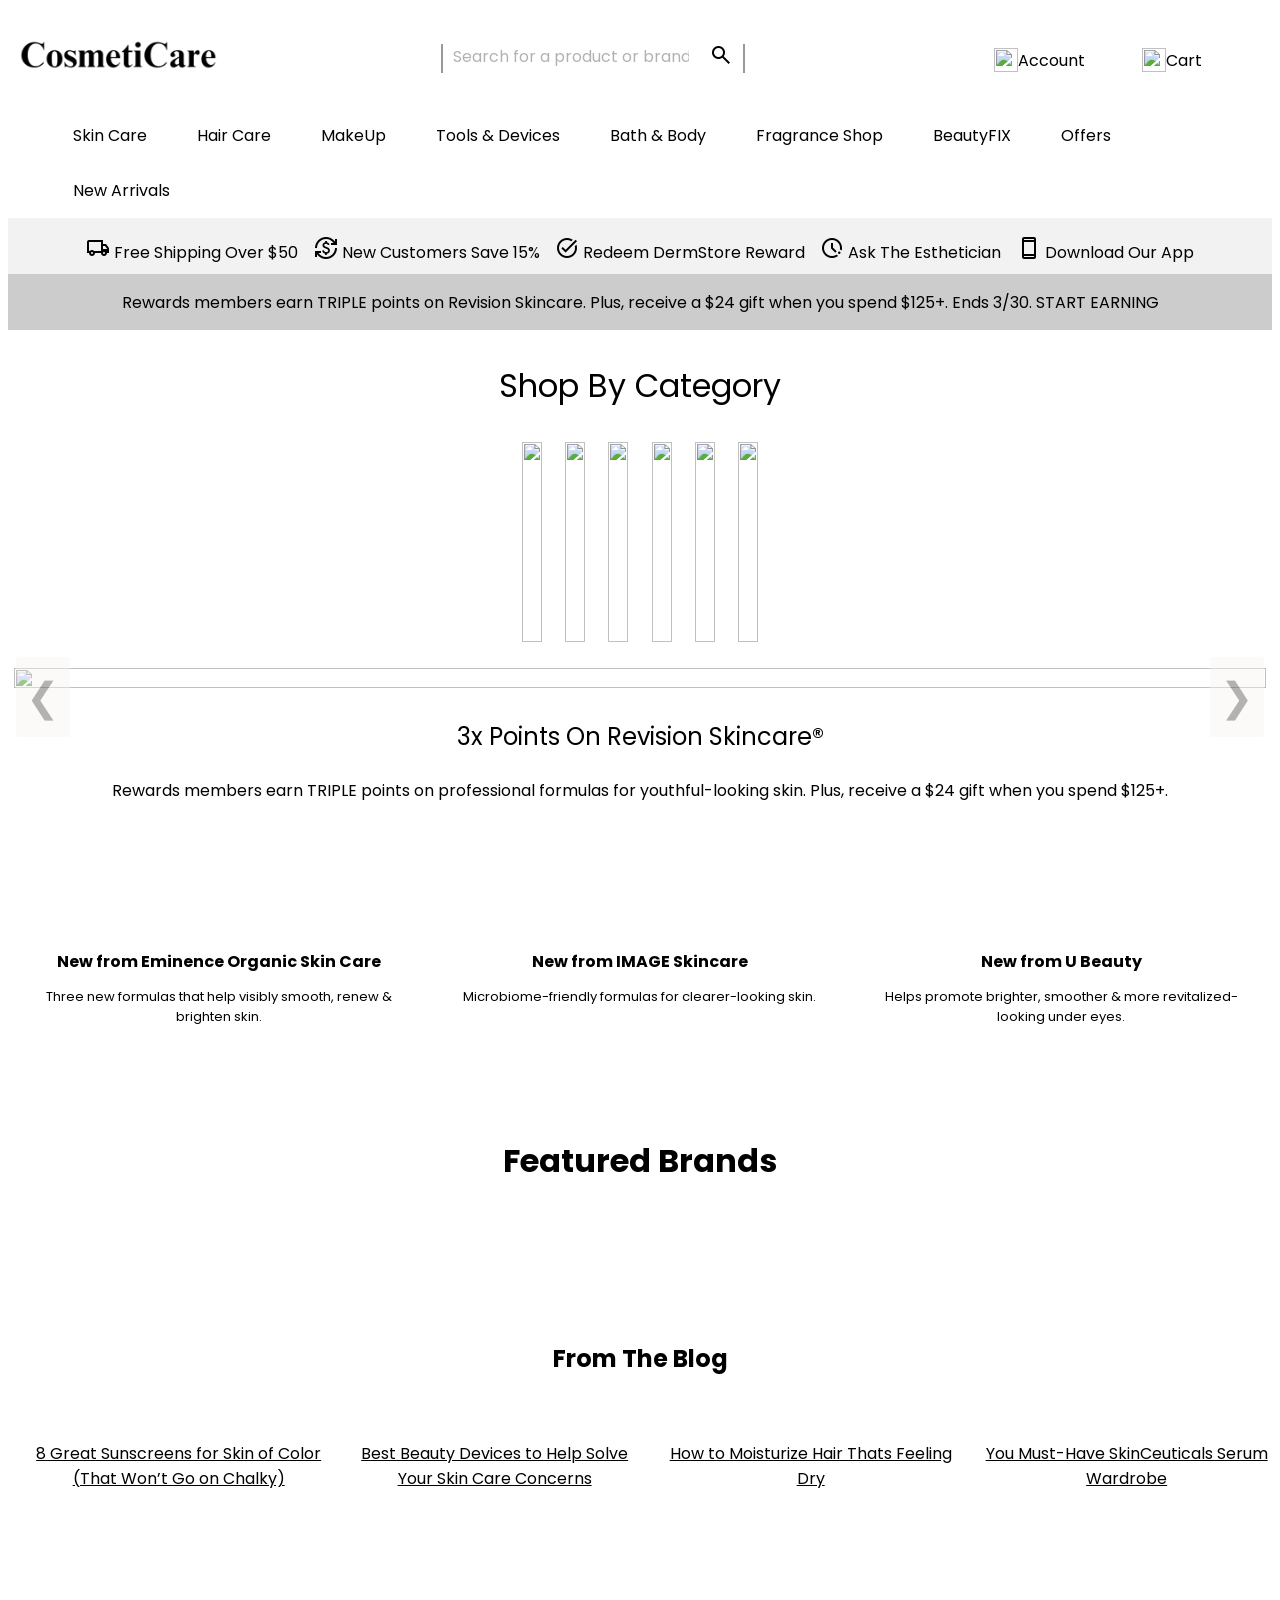
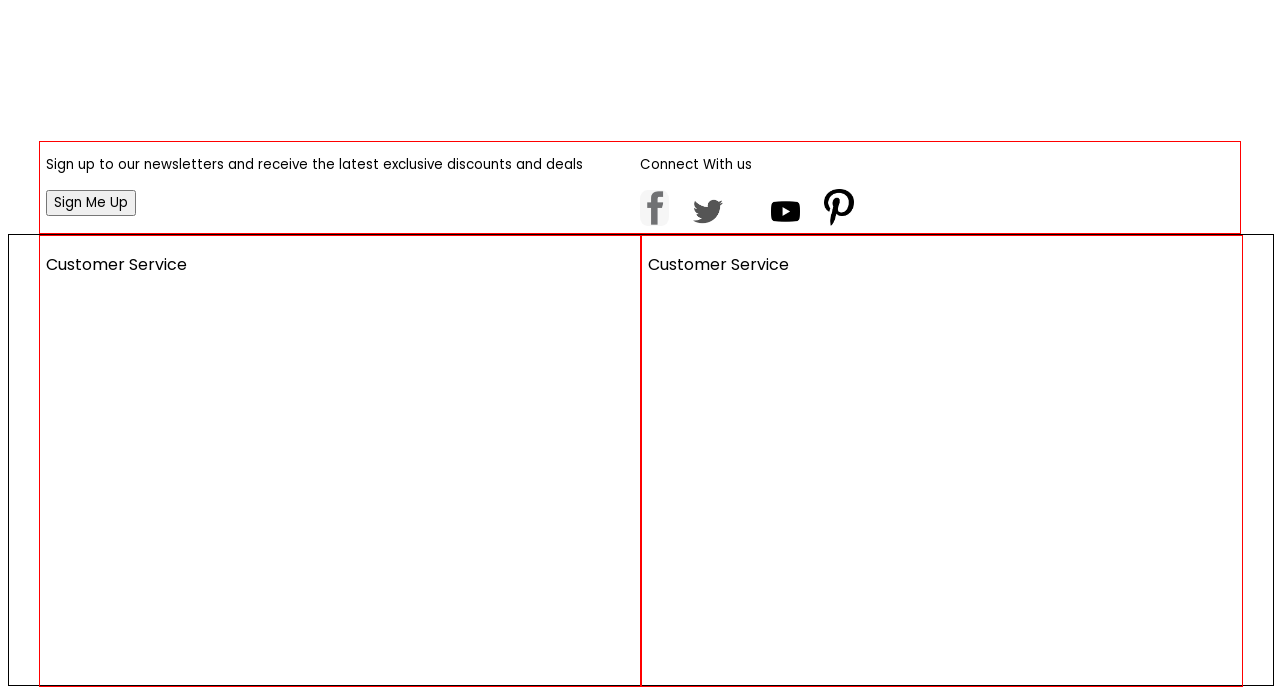
==== commit 9ba871ea: "Footer Progress" ====
--- a/index.html
+++ b/index.html
@@ -423,13 +423,28 @@
     <footer>
         <div class="footerTOP">
             <div>
-                <p>Sign up to our newsletters and receive the latest exclusive discounts and deals</p>
-            </div>
-            <div>
-                <p>Sign up to our newsletters and receive the latest exclusive discounts and deals</p>
+                <p style="font-size: smaller;">Sign up to our newsletters and receive the latest exclusive discounts and deals</p>
+                <button>Sign Me Up</button>
+            </div>
+            <div>
+                <p style="font-size: smaller;">Connect With us</p>
+                <img src="grpahics\facebook.jpg" alt="">
+                <img src="grpahics\download.png" alt="">
+                <img src="grpahics\instagram.png" alt="">
+                <img src="grpahics\youtube.png" alt="">
+                <img src="grpahics\pinterest.png" alt="">
             </div>
         </div>
     </footer>
+    <div class="footerBottom">
+        <div class="bottom">
+            <p>Customer Service</p>
+            
+        </div>
+        <div class="bottom">
+            <p>Customer Service</p>
+        </div>
+    </div>
 </body>
 
 </html>
--- a/style.css
+++ b/style.css
@@ -486,10 +486,35 @@
     display: flex;
     justify-content: center;
     width: 100%;
-    height: 600px;
-    border: 1px solid black;
 }
 .footerTOP{
     border: 1px solid red;
     width: 95%;
-}
+    display: flex;
+}
+.footerTOP div{
+    width: 49%;
+    /* border: 1px solid black; */
+    padding-left: 6px;
+}
+.footerTOP div img{
+    border-radius: 25%;
+    width: 5%;
+    margin-right: 20px;
+}
+.footerBottom{
+    width: 100%;
+    border: 1px solid black;
+    height: 450px;
+}
+.footerBottom{
+    width: 100%;
+    display: flex;
+    justify-content: center;
+}
+.bottom{
+    border: 1px solid red;
+    width: 47%;
+    height: 100%;
+    padding-left: 6px;
+}
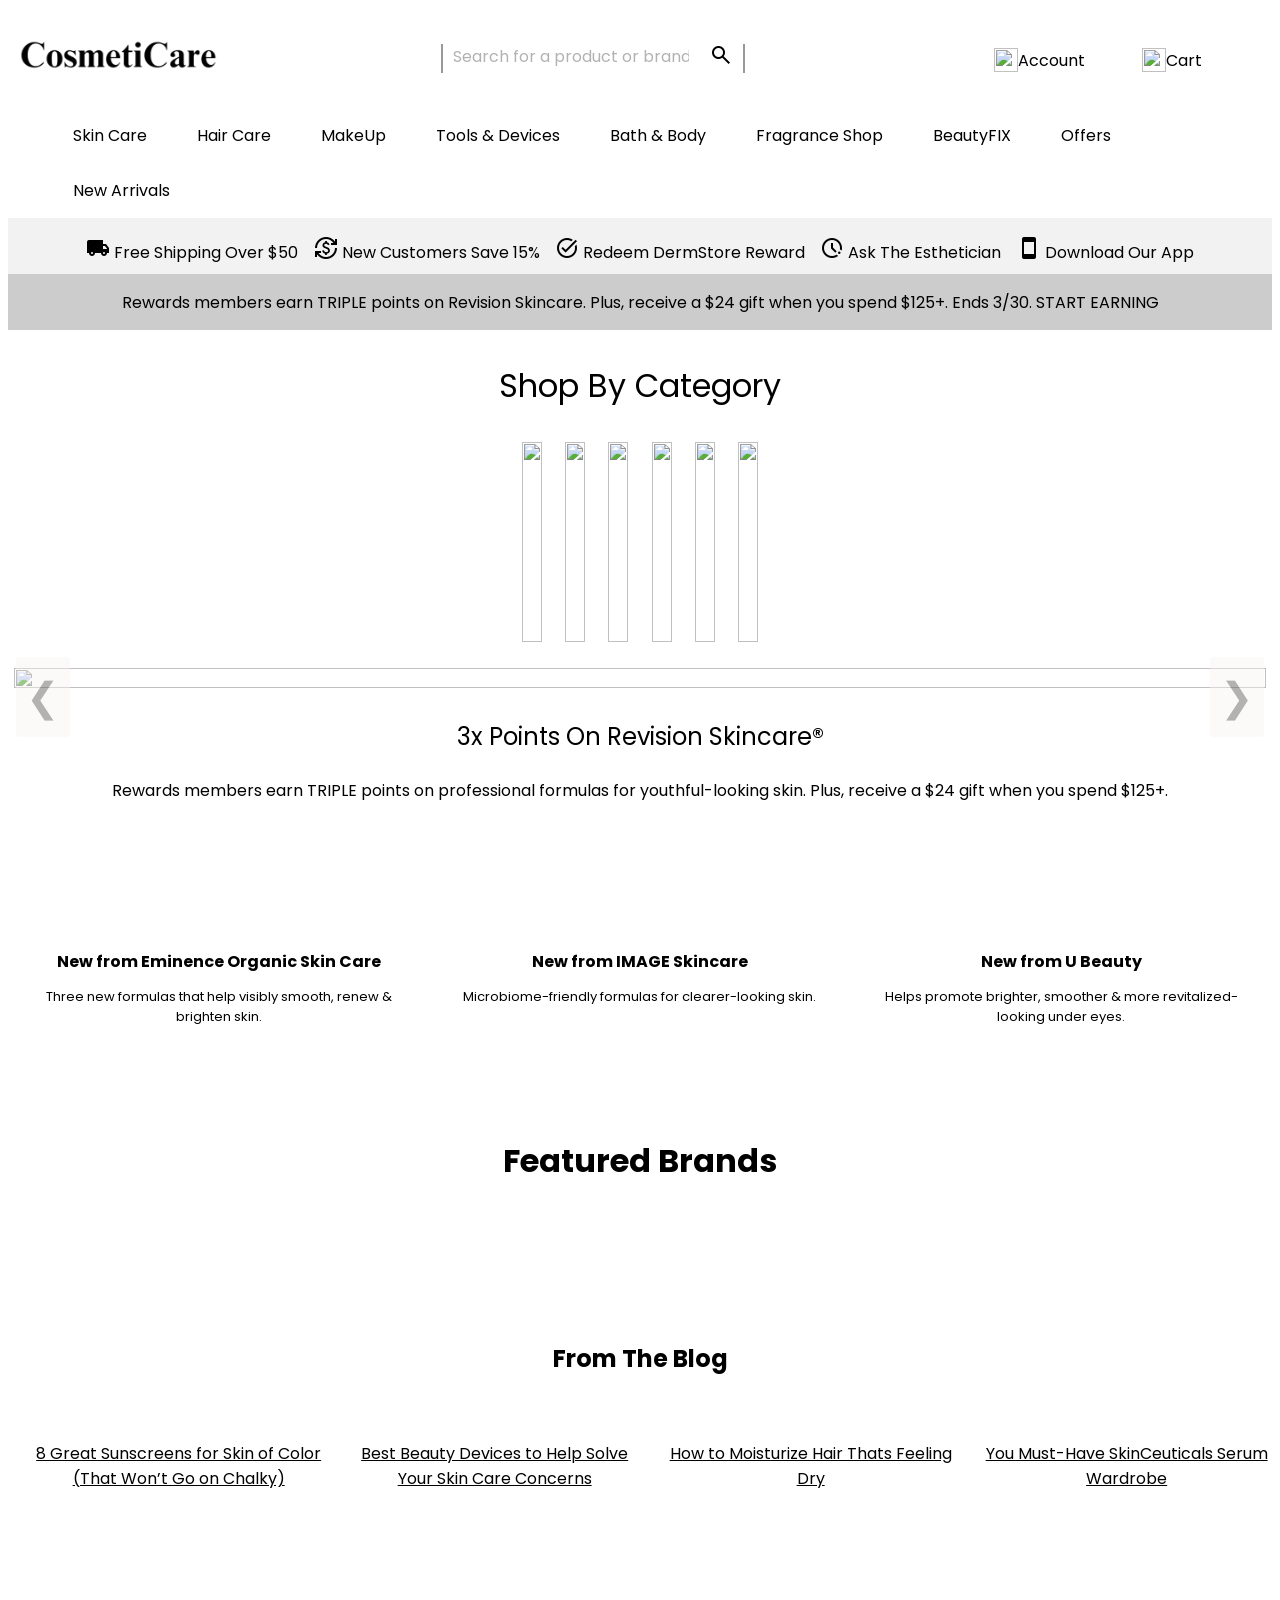
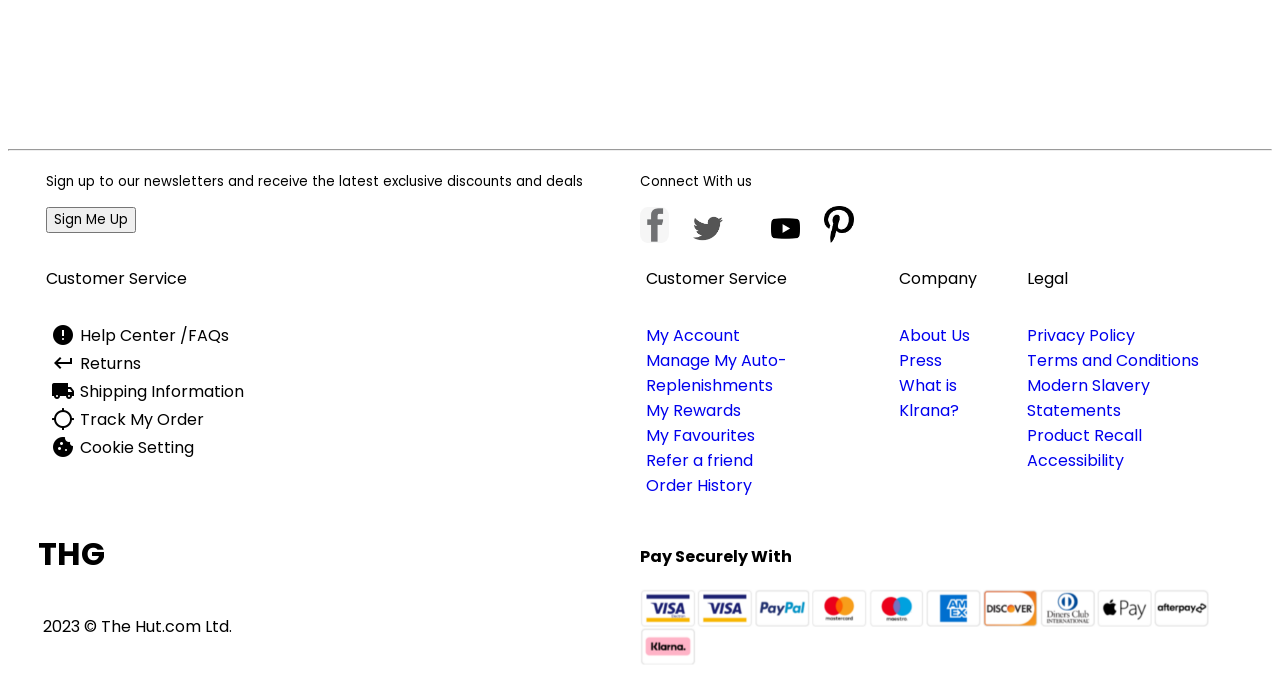
==== commit abec009f: "Landing Page Complete" ====
--- a/index.html
+++ b/index.html
@@ -420,6 +420,7 @@
             </div>
         </div>
     </div>
+    <hr>
     <footer>
         <div class="footerTOP">
             <div>
@@ -439,12 +440,106 @@
     <div class="footerBottom">
         <div class="bottom">
             <p>Customer Service</p>
-            
-        </div>
-        <div class="bottom">
-            <p>Customer Service</p>
-        </div>
-    </div>
+            <p></p>
+            <p></p>
+            <div>
+                <p>
+                    <span class="material-symbols-outlined">
+                        error 
+                        </span>
+                    
+                </p>
+                <p>
+                    Help Center /FAQs
+                </p>
+            </div>       
+            <div>
+                <p>
+                    <span class="material-symbols-outlined">
+                        keyboard_return
+                        </span>
+                </p>
+                <p>
+                    Returns
+                </p>
+            </div>       
+            <div>
+                <p>
+                    <span class="material-symbols-outlined">
+                        local_shipping
+                        </span>
+                </p>
+                <p>
+                    Shipping Information
+                </p>
+            </div>       
+            <div>
+                <p>
+                    <span class="material-symbols-outlined">
+                        location_searching
+                        </span>
+                </p>
+                <p>
+                    Track My Order
+                </p>
+            </div>       
+            <div>
+                <p>
+                    <span class="material-symbols-outlined">
+                        cookie
+                        </span>
+                </p>
+                <p>
+                    Cookie Setting
+                </p>
+            </div>       
+        </div>
+        <div class="bottomRight">
+            <div>
+                <p>Customer Service</p>
+                <p></p>
+                <p></p>
+                <p style="margin-top: 32px;"></p>
+                <a href="#">My Account</a><br>
+                <a href="#">Manage My Auto-Replenishments</a><br>
+                <a href="#">My Rewards</a><br>
+                <a href="#">My Favourites</a><br>
+                <a href="#">Refer a friend</a><br>
+                <a href="#">Order History</a><br>
+            </div>  
+            <div>
+                <p>Company</p>
+                <p></p>
+                <p></p>
+                <p style="margin-top: 32px;"></p>
+                <a href="#">About Us</a><br>
+                <a href="#">Press</a><br>
+                <a href="#">What is Klrana?</a><br>
+            </div>  
+            <div>
+                <p>Legal</p>
+                <p></p>
+                <p></p>
+                <p style="margin-top: 32px;"></p>
+                <a href="#">Privacy Policy</a><br>
+                <a href="#">Terms and Conditions</a><br>
+                <a href="#">Modern Slavery Statements</a><br>
+                <a href="#">Product Recall</a><br>
+                <a href="#">Accessibility</a><br>
+            </div>  
+
+        </div>
+    </div>
+    <div class="lowestFooter">
+        <div>
+            <p class="THG">THG</p>
+            <p>2023 © The Hut.com Ltd.</p>
+        </div>
+        <div style="padding-top: 30px;">
+            <p style="font-weight: bold;">Pay Securely With</p>
+            <img src="grpahics\image (6).png" alt="">
+        </div>
+    </div>
+    
 </body>
-
 </html>
--- a/style.css
+++ b/style.css
@@ -255,7 +255,7 @@
 }
 .material-symbols-outlined {
     font-variation-settings:
-    'FILL' 0,
+    'FILL' 1,
     'wght' 400,
     'GRAD' 0,
     'opsz' 24
@@ -488,7 +488,7 @@
     width: 100%;
 }
 .footerTOP{
-    border: 1px solid red;
+    /* border: 1px solid red; */
     width: 95%;
     display: flex;
 }
@@ -504,8 +504,7 @@
 }
 .footerBottom{
     width: 100%;
-    border: 1px solid black;
-    height: 450px;
+    /* border: 1px solid black; */
 }
 .footerBottom{
     width: 100%;
@@ -513,8 +512,54 @@
     justify-content: center;
 }
 .bottom{
-    border: 1px solid red;
+    /* border: 1px solid red; */
     width: 47%;
-    height: 100%;
     padding-left: 6px;
 }
+.bottom div{
+    display: flex;
+    height: 28px;
+}
+.bottom div p{
+    padding-left: 5px;
+}
+.bottomRight{
+    color: black;
+    display: flex;
+    /* border: 1px solid red; */
+    width: 47%;
+    padding-left: 6px;
+    
+}
+.bottomRight a{
+    text-decoration: none;
+
+}
+.bottomRight div{
+    padding-right: 25px;
+}
+.lowestFooter{
+    /* border: 1px solid black; */
+    display: flex;
+    padding: 0;
+    margin: 0;
+}
+.lowestFooter div{
+    width: 50%;
+}
+.THG{
+    /* padding: 40px; */
+    padding-left: 30px;
+    padding-bottom: 4px;
+    font-size: xx-large;
+    font-weight: bolder;
+}
+.lowestFooter p:nth-child(2){
+    padding-left: 35px;
+}
+.lowestFooter div:nth-child(2) div:nth-child(1){
+    margin-top: 20px;
+}
+.lowestFooter img{
+    width: 90%;
+}
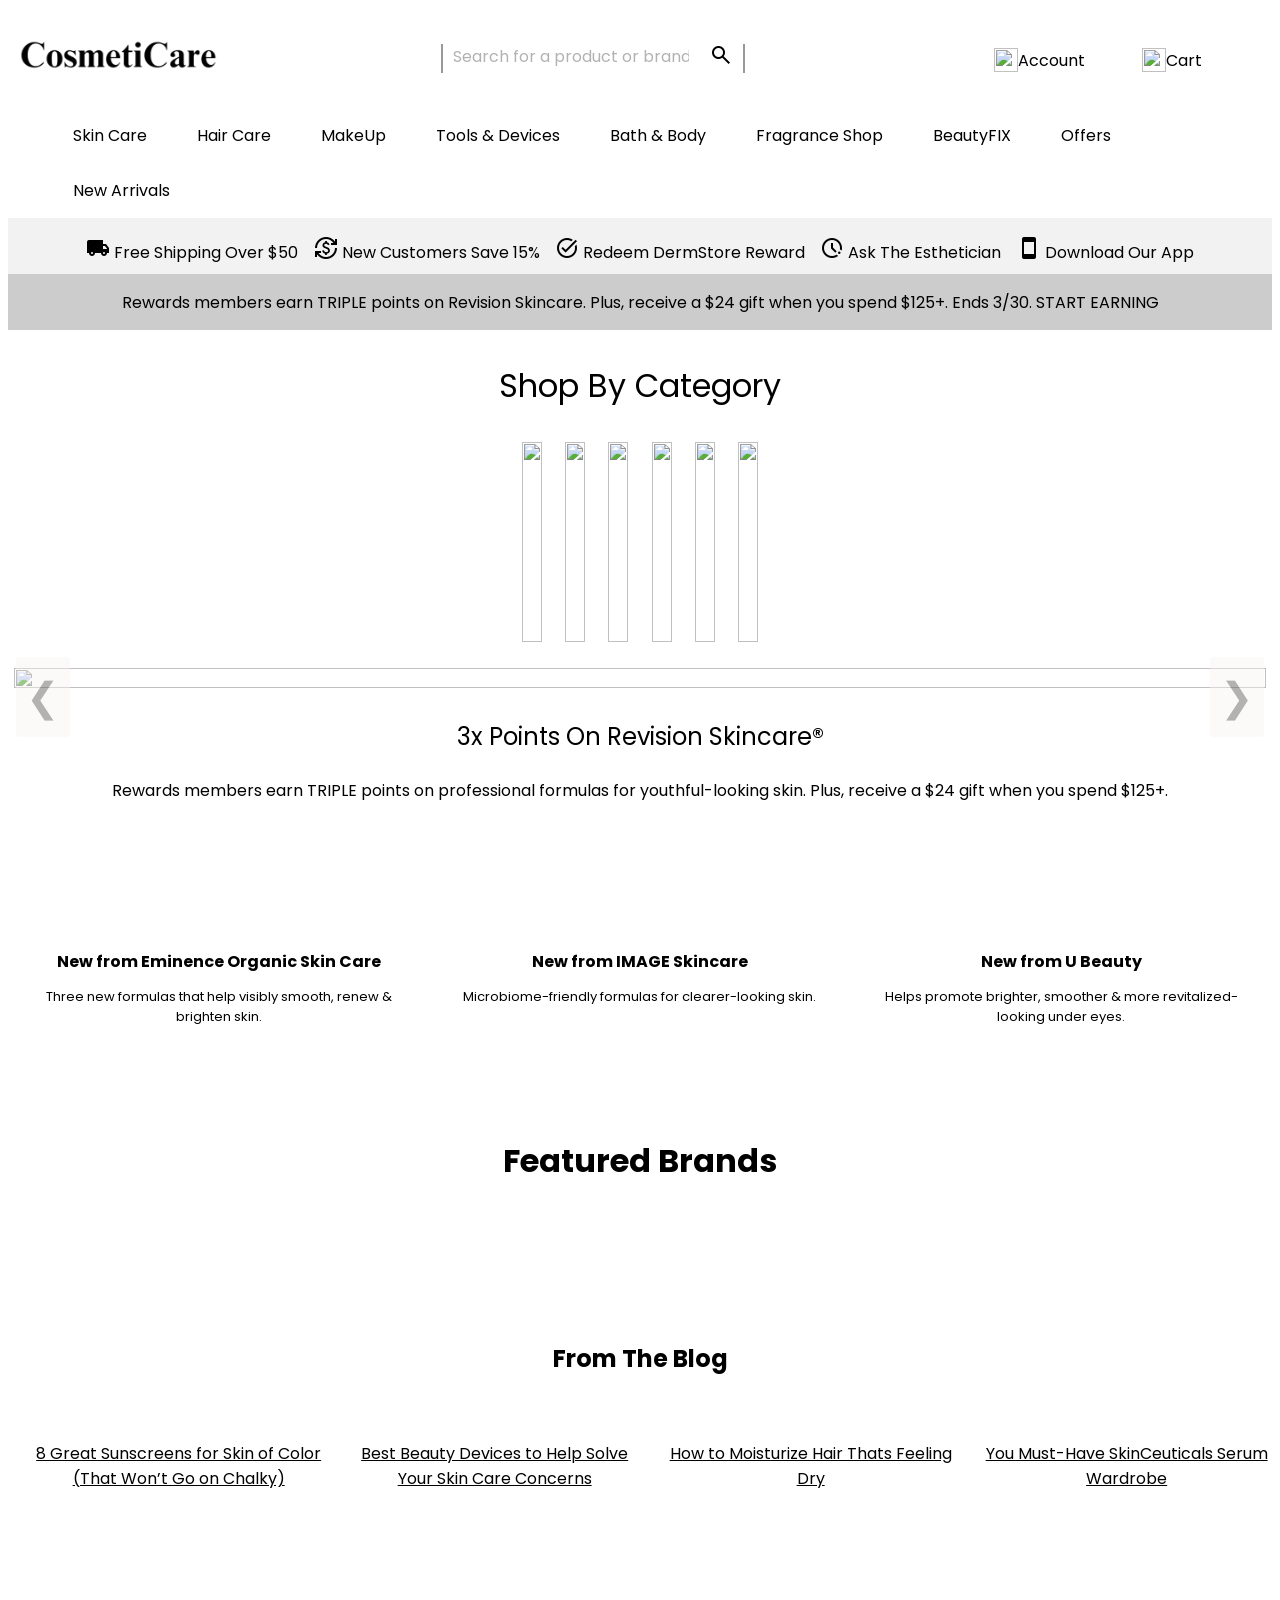
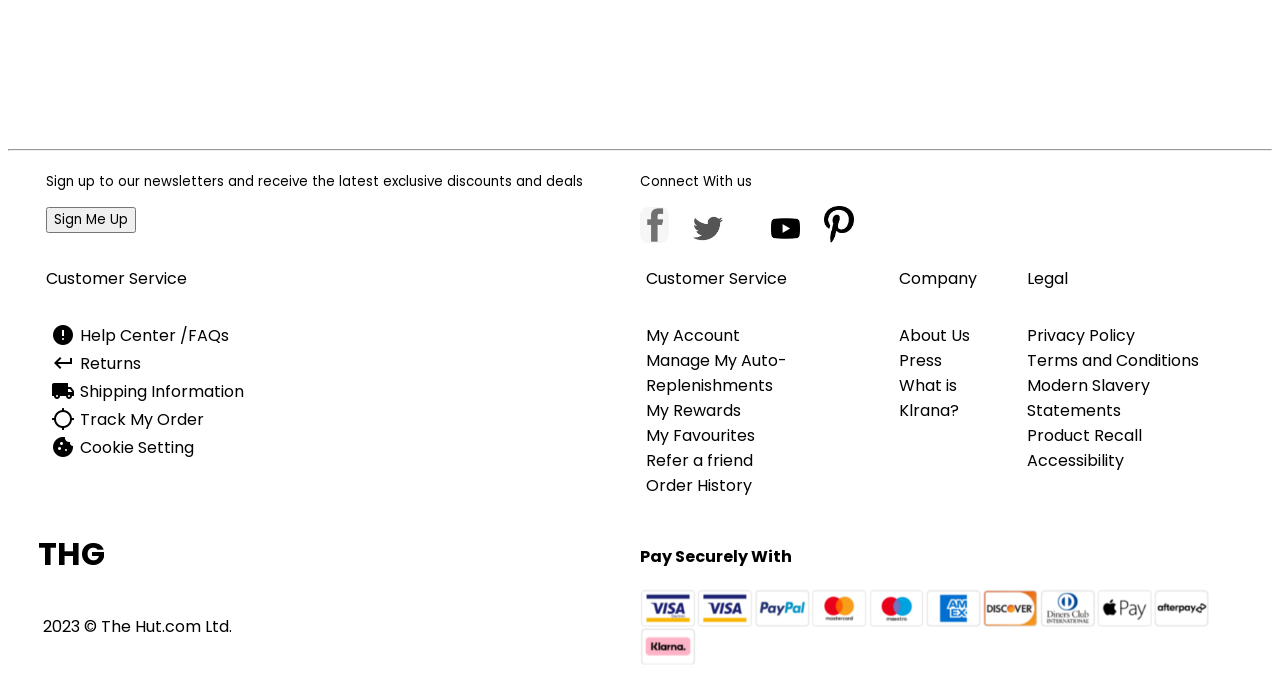
==== commit 788b6309: "login signup frontend complete" ====
--- a/index.html
+++ b/index.html
@@ -38,7 +38,7 @@
                 </div>
             </form>
         </div>
-        <div class="account">
+        <!-- <div class="account">
             <a href="account.html">
                 <div>
                     <img src="https://fonts.gstatic.com/s/i/short-term/release/materialsymbolsoutlined/person/wght600/24px.svg"
@@ -48,7 +48,25 @@
                     Account
                 </div>
             </a>
-        </div>
+        </div> -->
+        <div class="account">
+            <div class="dropdown">
+                <a href="account.html">
+                    <div>
+                        <img src="https://fonts.gstatic.com/s/i/short-term/release/materialsymbolsoutlined/person/wght600/24px.svg"
+                            alt="">
+                    </div>
+                    <div class="autoMargin">
+                        Account
+                    </div>
+                </a>
+                <div class="dropdown-content">
+                    <a href="login.html">Login</a>
+                    <a href="signup.html">Sign up</a>
+                </div>
+            </div>
+        </div>
+        
         <div class="cart">
             <a href="cart.html">
                 <div>
--- a/style.css
+++ b/style.css
@@ -1,9 +1,22 @@
+a:hover {
+    background-color: rgba(0, 0, 0, 0.5);
+  }
+  
+  body:not(a:hover) {
+    transition: background-color 0.5s ease-in-out;
+    background-color: rgba(0, 0, 0, 0);
+  }
+  
+  
+  
 *{
     font-family: 'Delicious Handrawn', cursive;
 font-family: 'Noto Sans SC', sans-serif;
 font-family: 'Oswald', sans-serif;
 font-family: 'Poppins', sans-serif;
 }
+
+  
 header {
     display: flex;
     flex-wrap: wrap;
@@ -529,11 +542,10 @@
     /* border: 1px solid red; */
     width: 47%;
     padding-left: 6px;
-    
 }
 .bottomRight a{
     text-decoration: none;
-
+    color: black;
 }
 .bottomRight div{
     padding-right: 25px;
@@ -562,4 +574,66 @@
 }
 .lowestFooter img{
     width: 90%;
-}+}
+.dropdown {
+    position: relative;
+    display: inline-block;
+}
+
+.dropdown-content {
+    display: none;
+    position: absolute;
+    z-index: 1;
+}
+
+.dropdown:hover .dropdown-content {
+    display: block;
+}
+
+
+.dropdown {
+    position: relative;
+}
+
+.dropdown-content {
+    display: none;
+    position: absolute;
+    top: 30px;
+    left: 0;
+    background-color: #fff;
+    box-shadow: 0 2px 2px rgba(0,0,0,0.2);
+    z-index: 1;
+    min-width: 150px;
+}
+
+.dropdown-content a {
+    display: block;
+    padding: 10px;
+    color: #333;
+    text-decoration: none;
+    transition: color 0.2s ease-out;
+}
+
+.dropdown-content a:hover {
+    color: #aaa;
+}
+
+.dropdown:hover .dropdown-content {
+    display: block;
+}
+
+.dropdown-content a:first-child {
+    border-top: 1px solid #ddd;
+}
+
+.dropdown-content a:last-child {
+    border-bottom: 1px solid #ddd;
+}
+
+.dropdown-content a:hover:first-child {
+    border-top: 1px solid transparent;
+}
+
+.dropdown-content a:hover:last-child {
+    border-bottom: 1px solid transparent;
+}
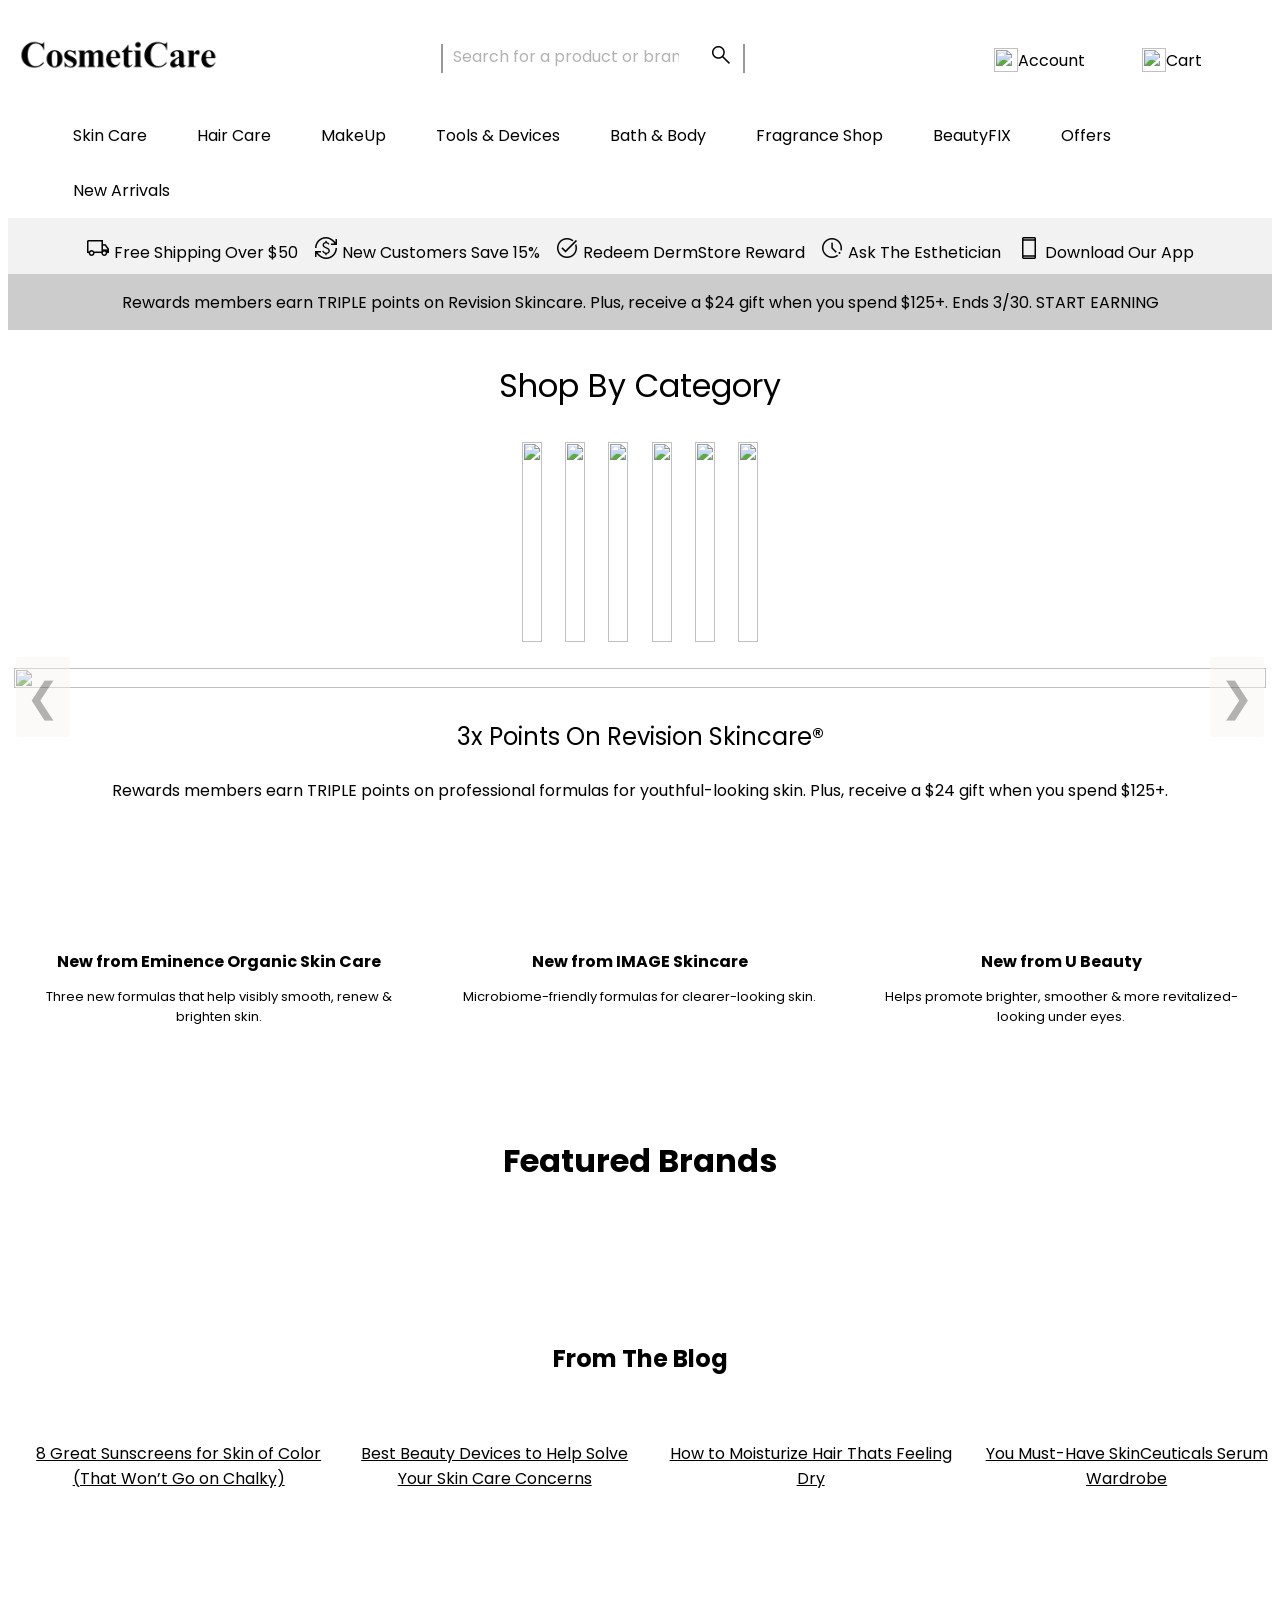
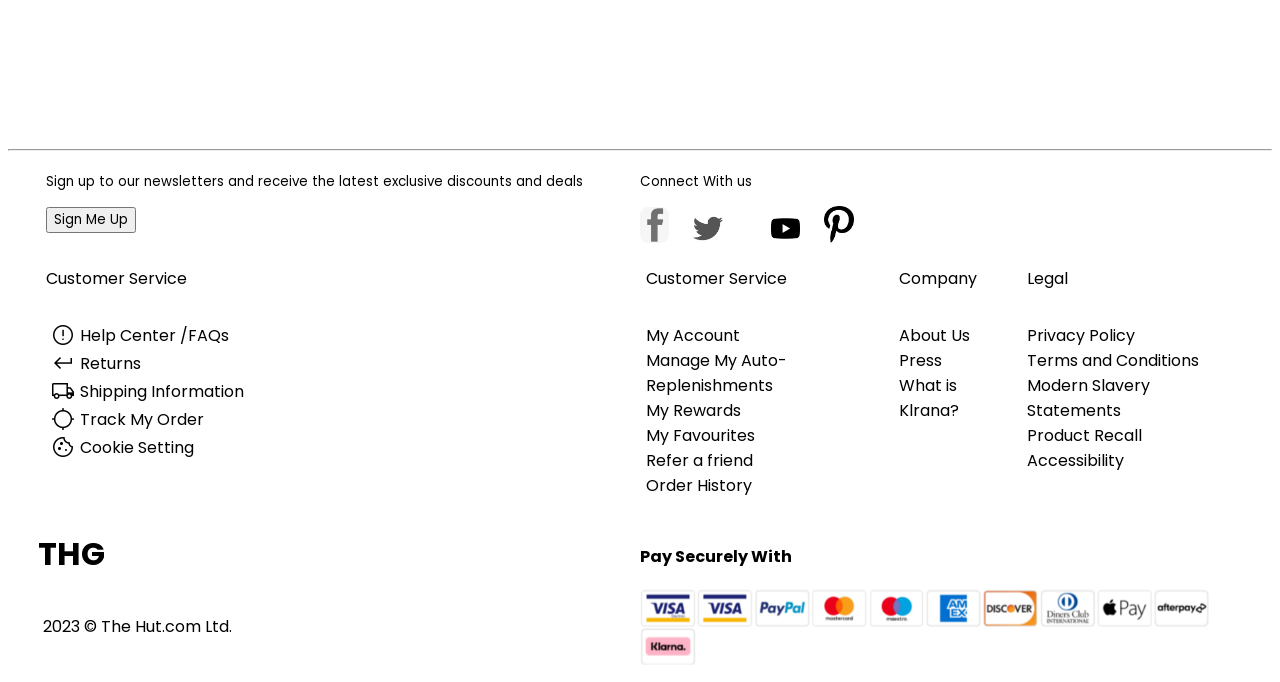
==== commit b095f549: "backend code added and signin signup functionalities done" ====
--- a/index.html
+++ b/index.html
@@ -38,6 +38,7 @@
                 </div>
             </form>
         </div>
+        <h3 id="signedIn_Name"></h3>
         <!-- <div class="account">
             <a href="account.html">
                 <div>
--- a/style.css
+++ b/style.css
@@ -637,3 +637,111 @@
 .dropdown-content a:hover:last-child {
     border-bottom: 1px solid transparent;
 }
+#signUpPage{
+    display: flex;
+    height : 600;
+    /* border: 2px solid red; */
+}
+#signUpPage>div:nth-child(1){
+    width: 60%;
+    /* border: 2px solid black; */
+}
+#signUpPage>div:nth-child(1) img{
+    width: 100%;
+}
+#signUpPage>div:nth-child(2){
+    /* border: 2px solid black; */
+    width: 35%;
+    padding-left: 60px;
+    padding-right: 60px;
+}
+#signUpPage>div:nth-child(2)>div{
+    /* border: 2px solid red; */
+    box-shadow: 0 0 15px 3px rgb(0 0 0 / 5%);
+    border-radius: 32px;
+    height: 550px;
+    margin: 72px 0 0;
+    padding: 64px 32px 0;
+}
+#signUpPage>div:nth-child(2)>div h1{
+        font-family: JioType,helvetica,arial,sans-serif;
+    font-weight: 900;
+    text-transform: none;
+    font-size: 1.8rem;
+    letter-spacing: -.96px;
+    line-height: 1;
+}
+#signUpPage>div:nth-child(2)>div p{
+    font-family: JioType,helvetica,arial,sans-serif;
+    font-weight: 500;
+    text-transform: none;
+    font-size: .875rem;
+    letter-spacing: -.07px;
+    line-height: 1.4285714286;
+    margin-top: 8px;
+    margin-bottom: 8px;
+}
+#signUpPage>div:nth-child(2)>div input{
+    display: block;
+    width: 90%;
+    text-align: left;
+    padding-top: 0;
+    padding-bottom: calc(var(--spacing-xs) + 1px);
+    background-color: #C9E2ED;
+    border: none;
+    outline: none;
+    border-bottom: 2px solid var(--color-primary-grey-80);
+    color: var(--color-primary-grey-100);
+    border-radius: 30;
+    margin-bottom: 1px;
+    box-sizing: border-box;
+    font-family: JioType,helvetica,arial,sans-serif;
+    font-weight: 500;
+    text-transform: none;
+    font-size: 1rem;
+    letter-spacing: -.08px;
+    line-height: 2.2;
+}
+#signUpPage>div:nth-child(2)>div input{
+    margin-bottom: 8px;
+}
+#signupbutton{
+    margin-top: 6px;
+}
+#alreadySignin{
+    text-decoration: none;
+    color: #3293BD;
+}
+input::-webkit-outer-spin-button,
+input::-webkit-inner-spin-button {
+    -webkit-appearance: none;
+    margin: 0;
+}
+#signedIn_Name{
+    color: #fff;
+}
+.material-symbols-outlined {
+    font-variation-settings:
+    'FILL' 0,
+    'wght' 400,
+    'GRAD' 0,
+    'opsz' 48
+  }
+  .search-container{
+    display: flex;
+    align-items: center;
+}
+.search-container span{
+    margin-left: 10px;
+}
+#adminBtn{
+    margin-top: 10px;
+    color: #fff;
+    font-weight: bolder;
+    background-color: #049fe2;
+    text-align: center;
+}
+#adminBtn:hover{
+    background-color: #0078AD;
+
+}
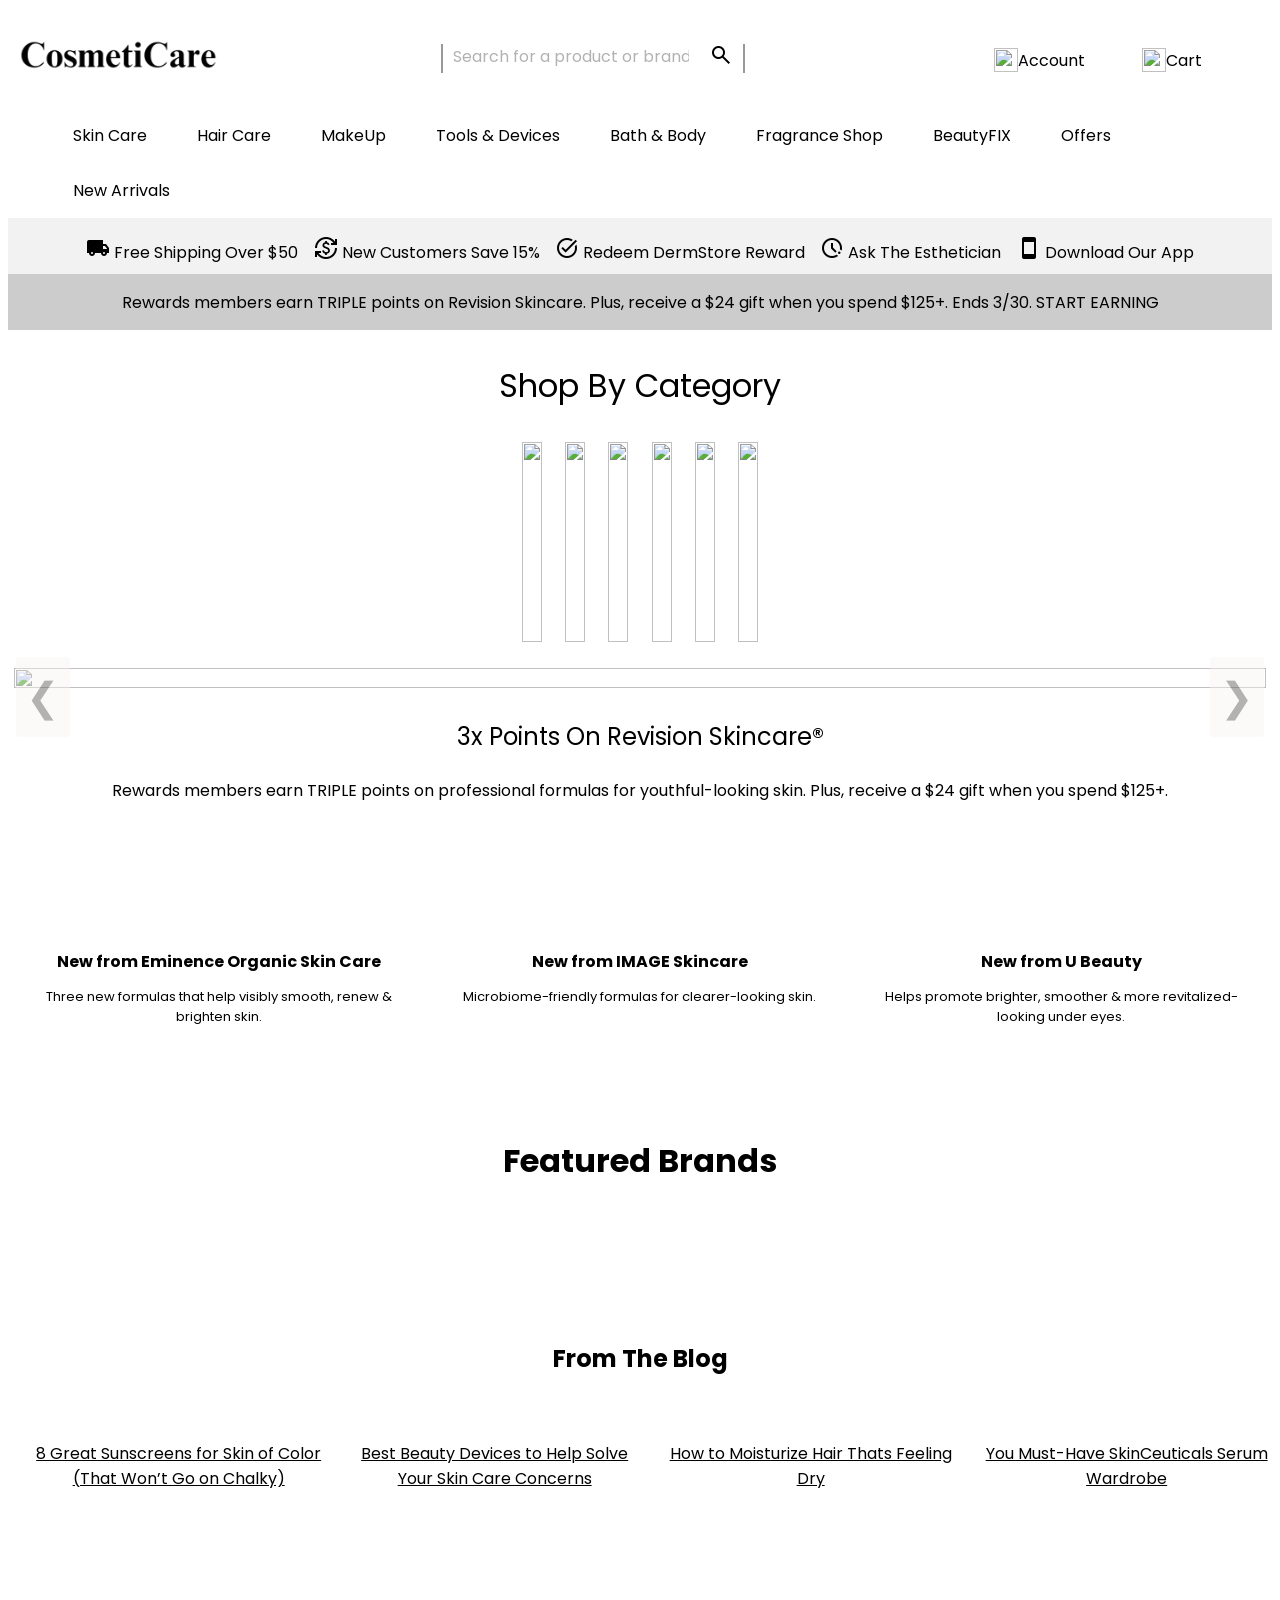
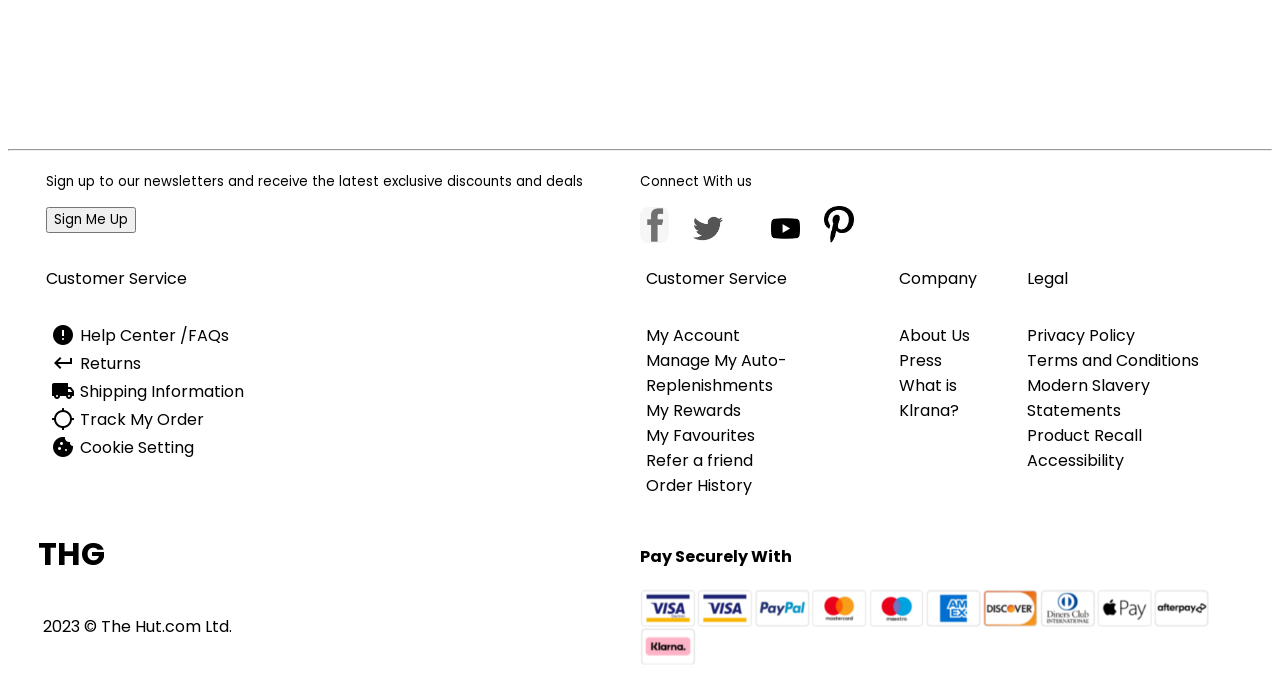
==== commit 2a659a17: "readmepush" ====
--- a/index.html
+++ b/index.html
@@ -52,7 +52,7 @@
         </div> -->
         <div class="account">
             <div class="dropdown">
-                <a href="account.html">
+                <a href="signup.html">
                     <div>
                         <img src="https://fonts.gstatic.com/s/i/short-term/release/materialsymbolsoutlined/person/wght600/24px.svg"
                             alt="">
--- a/style.css
+++ b/style.css
@@ -152,16 +152,7 @@
     width: 24px;
     height: 24px;
 }
-@media screen and (max-width: 850px) {
-    .search-container{
-        display: none;
-    }
-  }
-@media screen and (max-width: 570px) {
-    .autoMargin{
-        display: none;
-    }
-  }
+
 
   .nav-area {
     /* background:#0C5273 */
@@ -227,11 +218,7 @@
 .nav-area ul ul ul li:hover a {
     background: #34495e;
 }
-@media screen and (max-width: 1192px) {
-    .nav-area{
-        display: none;
-    }
-  }
+
 
 .responsiveSlider{
     display: flex;
@@ -278,16 +265,7 @@
     padding-top: 4px;
     padding-left: 4px;
   }
-  @media screen and (max-width: 750px) {
-    .responsiveSlider{
-        height: 100px;
-    }
-  }
-  @media screen and (max-width: 560px) {
-    .responsiveSlider{
-        display: none;
-    }
-  }
+
   .stripBanner{
     width: 100%;
     /* border: 1px solid black; */
@@ -380,6 +358,7 @@
     transition: background-color .7s ease;
 }
 
+
 .active,
 .dot:hover {
     background-color: #717171
@@ -637,111 +616,92 @@
 .dropdown-content a:hover:last-child {
     border-bottom: 1px solid transparent;
 }
-#signUpPage{
-    display: flex;
-    height : 600;
-    /* border: 2px solid red; */
-}
-#signUpPage>div:nth-child(1){
-    width: 60%;
-    /* border: 2px solid black; */
-}
-#signUpPage>div:nth-child(1) img{
-    width: 100%;
-}
-#signUpPage>div:nth-child(2){
-    /* border: 2px solid black; */
-    width: 35%;
-    padding-left: 60px;
-    padding-right: 60px;
-}
-#signUpPage>div:nth-child(2)>div{
-    /* border: 2px solid red; */
-    box-shadow: 0 0 15px 3px rgb(0 0 0 / 5%);
-    border-radius: 32px;
-    height: 550px;
-    margin: 72px 0 0;
-    padding: 64px 32px 0;
-}
-#signUpPage>div:nth-child(2)>div h1{
-        font-family: JioType,helvetica,arial,sans-serif;
-    font-weight: 900;
-    text-transform: none;
-    font-size: 1.8rem;
-    letter-spacing: -.96px;
-    line-height: 1;
-}
-#signUpPage>div:nth-child(2)>div p{
-    font-family: JioType,helvetica,arial,sans-serif;
-    font-weight: 500;
-    text-transform: none;
-    font-size: .875rem;
-    letter-spacing: -.07px;
-    line-height: 1.4285714286;
-    margin-top: 8px;
-    margin-bottom: 8px;
-}
-#signUpPage>div:nth-child(2)>div input{
-    display: block;
-    width: 90%;
-    text-align: left;
-    padding-top: 0;
-    padding-bottom: calc(var(--spacing-xs) + 1px);
-    background-color: #C9E2ED;
-    border: none;
-    outline: none;
-    border-bottom: 2px solid var(--color-primary-grey-80);
-    color: var(--color-primary-grey-100);
-    border-radius: 30;
-    margin-bottom: 1px;
-    box-sizing: border-box;
-    font-family: JioType,helvetica,arial,sans-serif;
-    font-weight: 500;
-    text-transform: none;
-    font-size: 1rem;
-    letter-spacing: -.08px;
-    line-height: 2.2;
-}
-#signUpPage>div:nth-child(2)>div input{
-    margin-bottom: 8px;
-}
-#signupbutton{
-    margin-top: 6px;
-}
-#alreadySignin{
-    text-decoration: none;
-    color: #3293BD;
-}
-input::-webkit-outer-spin-button,
-input::-webkit-inner-spin-button {
-    -webkit-appearance: none;
-    margin: 0;
-}
-#signedIn_Name{
-    color: #fff;
-}
-.material-symbols-outlined {
-    font-variation-settings:
-    'FILL' 0,
-    'wght' 400,
-    'GRAD' 0,
-    'opsz' 48
-  }
-  .search-container{
-    display: flex;
-    align-items: center;
-}
-.search-container span{
-    margin-left: 10px;
-}
-#adminBtn{
-    margin-top: 10px;
-    color: #fff;
-    font-weight: bolder;
-    background-color: #049fe2;
-    text-align: center;
-}
-#adminBtn:hover{
-    background-color: #0078AD;
-
-}+@media screen and (max-width: 850px) {
+    .search-container{
+        display: none;
+    }
+    .responsiveSlider{
+        display: none;
+    }
+  }
+@media screen and (max-width: 570px) {
+    .autoMargin{
+        display: none;
+    }
+    .stripBanner{
+        display: none;
+    }
+  }@media screen and (max-width: 1192px) {
+    .nav-area{
+        display: none;
+    }
+  }
+  @media screen and (max-width: 750px) {
+    .responsiveSlider{
+        display: none;
+        height: 100px;
+    }
+  }
+  @media screen and (max-width: 560px) {
+    .responsiveSlider{
+        display: none;
+    }
+    .shopCat img {
+      position: absolute;
+      top: 0;
+      left: 0;
+      width: 100%;
+      height: 100%;
+      object-fit: cover;
+    }
+  }
+/* existing CSS code for .shopCat on larger screens */
+
+@media screen and (max-width: 1050px) {
+    .shopCat {
+      display: grid;
+      grid-template-columns: repeat(3, 1fr);
+      grid-template-rows: repeat(2, 1fr);
+      grid-gap: 10px; /* optional, adds space between grid items */
+    }
+  
+    /* optional, styles for the grid items inside .shopCat */
+    .shopCat div {
+      width: 100%;
+      height: 0;
+      padding-bottom: 100%;
+      position: relative;
+    }
+  
+    /* .shopCat img {
+      position: absolute;
+      top: 0;
+      left: 0;
+      width: 100%;
+      height: 100%;
+      object-fit: cover;
+    } */
+  }
+@media screen and (max-width: 1160px) {
+    .sliderContainer{
+        padding-bottom: 50px;
+    }
+}
+/* header {
+    position: fixed;
+    top: 0;
+    left: 0;
+    width: 100%;
+    z-index: 999;
+    background-color: #ffffff;
+  }
+  
+  .nav-area {
+    position: fixed;
+    top: 60px; 
+    left: 0;
+    width: 100%;
+    z-index: 999;
+    background-color: #ffffff; 
+  }  */
+  
